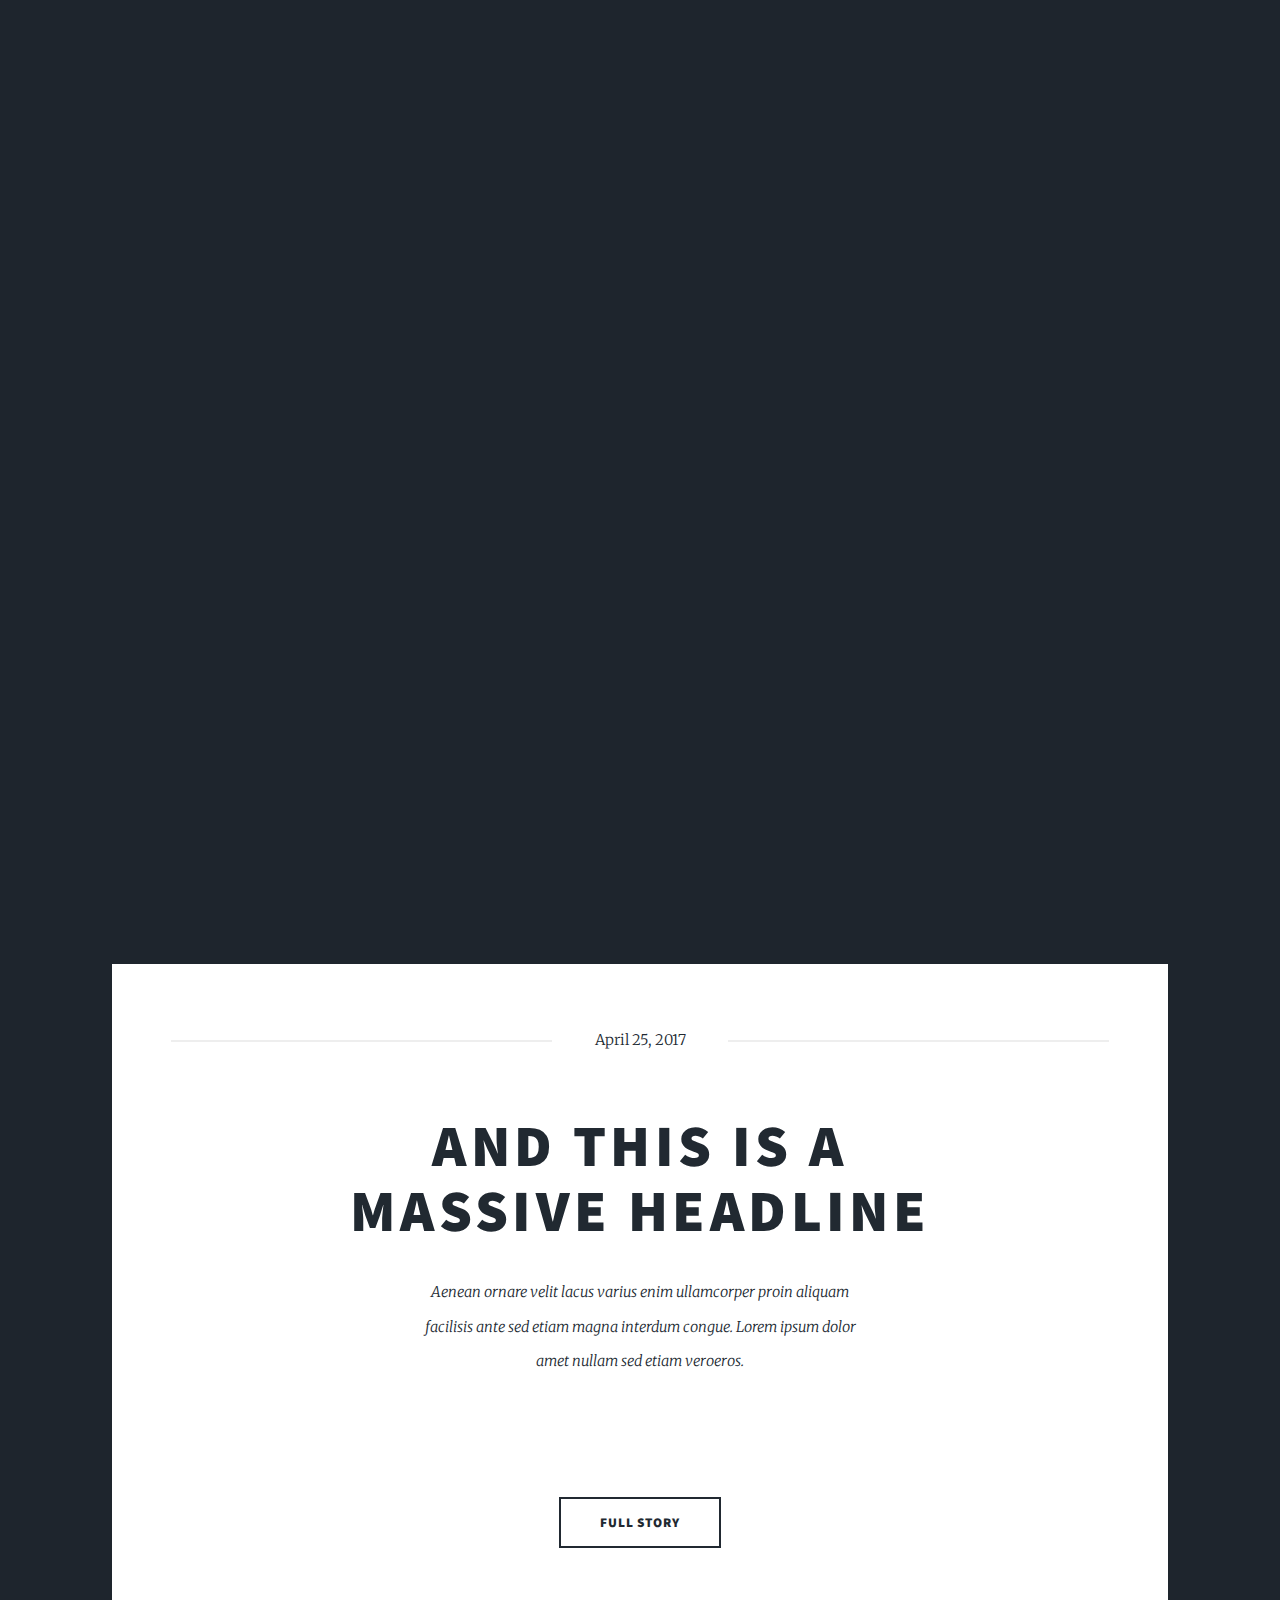
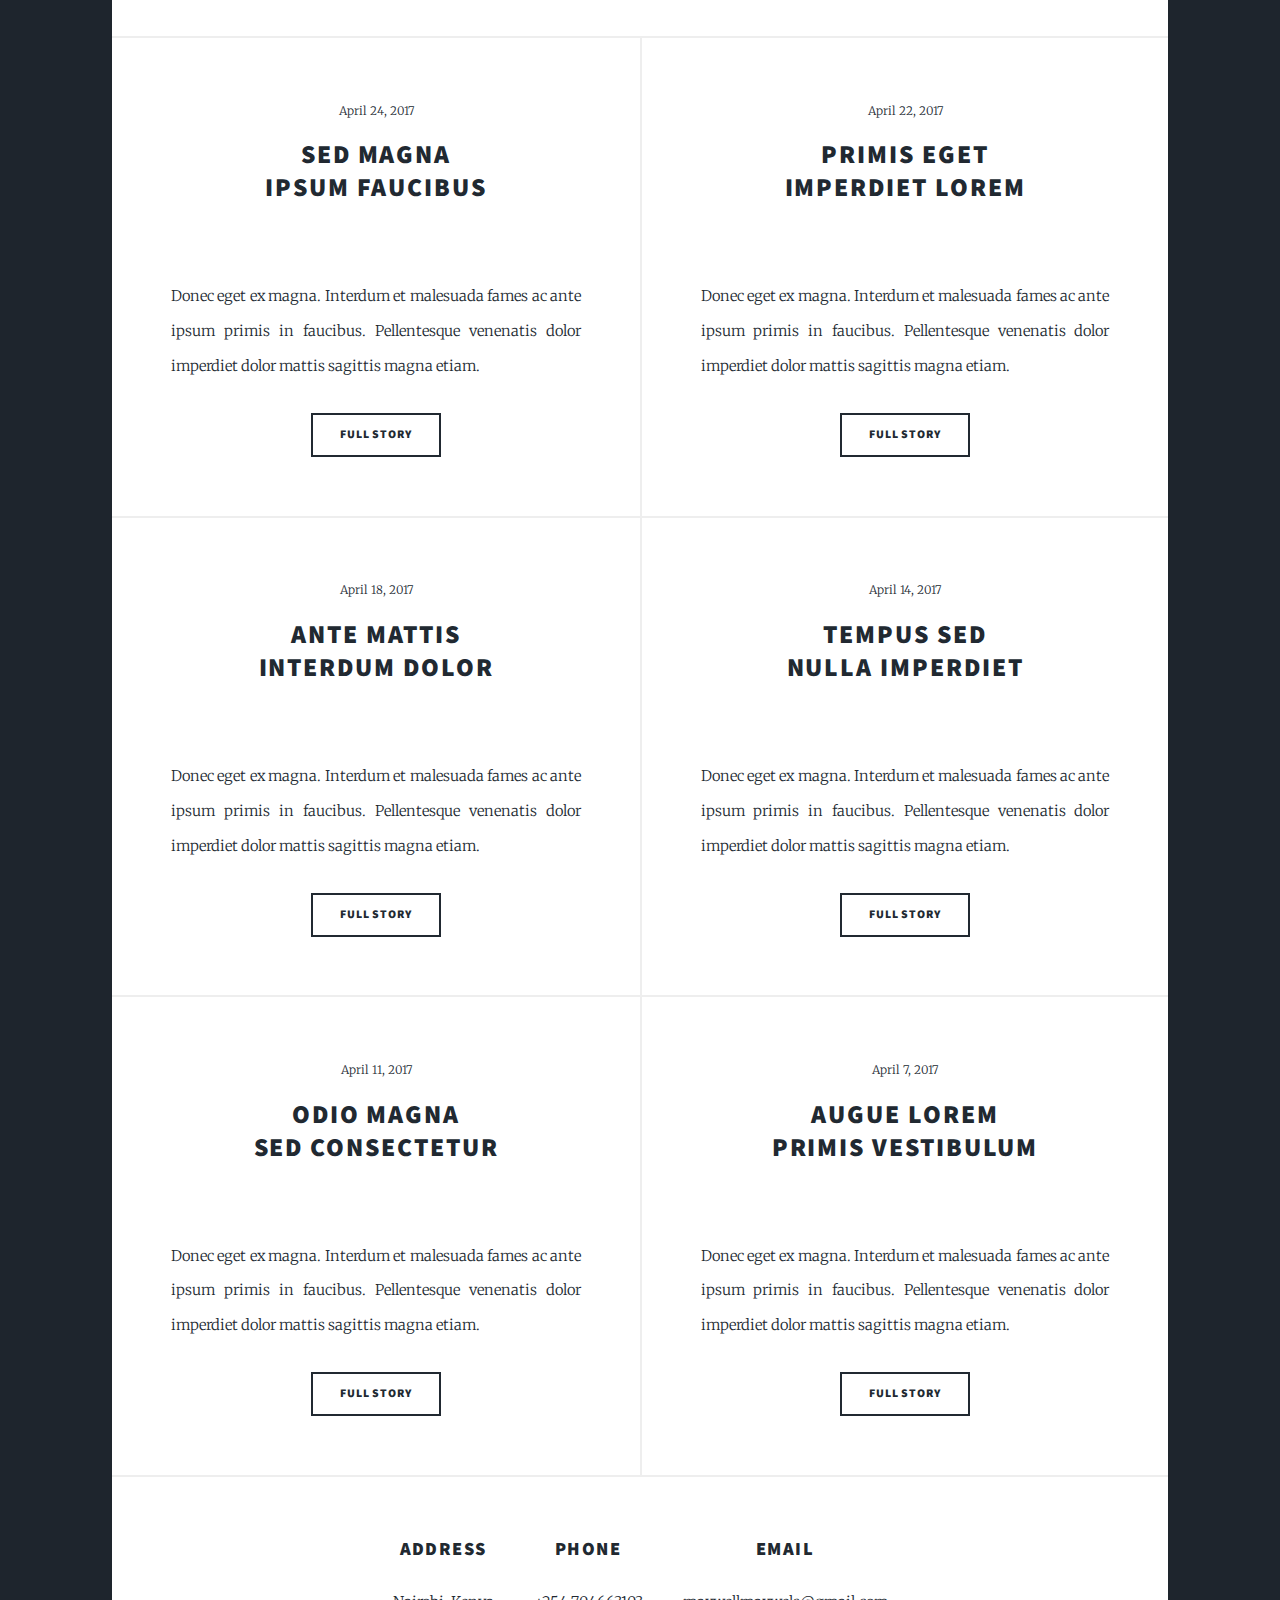
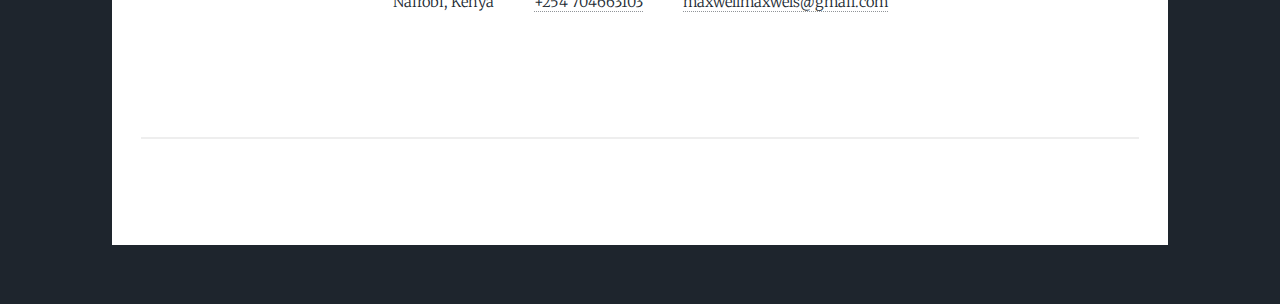
==== index.html @ a92b6706 "Merge branch 'portfolio'" ====
<!DOCTYPE HTML>
<!--
	Massively by HTML5 UP
	html5up.net | @ajlkn
	Free for personal and commercial use under the CCA 3.0 license (html5up.net/license)
-->
<html>
	<head>
		<title>Maxwel Ochieng</title>
		<meta charset="utf-8" />
		<meta name="viewport" content="width=device-width, initial-scale=1, user-scalable=no" />
		<link rel="stylesheet" href="assets/css/main.css" />
		<noscript><link rel="stylesheet" href="assets/css/noscript.css" /></noscript>
	</head>
	<body class="is-preload">

		<!-- Wrapper -->
			<div id="wrapper" class="fade-in">

				<!-- Intro -->
					<div id="intro">
						<h1>Maxwel Ochieng'<br />
						Data Scientist</h1>
						<p>I am a Data Scientist, I develop and deploy innovative machine learning models that drive impactful and data-driven decision-making processes across various domains.
							With a background in Mathematics and Computer Science , I have a solid foundation in ML, DL, NLP, and a keen interest in artificial intelligence. <a href="https://html5up.net/license"></a>.</p>
						<ul class="actions">
							<li><a href="#header" class="button icon solid solo fa-arrow-down scrolly">Continue</a></li>
						</ul>
					</div>

				<!-- Header -->
					<header id="header">
						<a href="index.html" class="logo">Maxwel Ochieng'</a>
					</header>

				<!-- Nav -->
						<ul class="icons">
							<li><a href="#" class="icon brands fa-twitter"><span class="label">Twitter</span></a></li>
							<li><a href="#" class="icon brands fa-facebook-f"><span class="label">Facebook</span></a></li>
							<li><a href="#" class="icon brands fa-instagram"><span class="label">Instagram</span></a></li>
							<li><a href="#" class="icon brands fa-github"><span class="label">GitHub</span></a></li>
						</ul>
					</nav>

				<!-- Main -->
					<div id="main">

						<!-- Featured Post -->
							<article class="post featured">
								<header class="major">
									<span class="date">April 25, 2017</span>
									<h2><a href="#">And this is a<br />
									massive headline</a></h2>
									<p>Aenean ornare velit lacus varius enim ullamcorper proin aliquam<br />
									facilisis ante sed etiam magna interdum congue. Lorem ipsum dolor<br />
									amet nullam sed etiam veroeros.</p>
								</header>
								<a href="#" class="image main"><img src="images/pic01.jpg" alt="" /></a>
								<ul class="actions special">
									<li><a href="#" class="button large">Full Story</a></li>
								</ul>
							</article>

						<!-- Posts -->
							<section class="posts">
								<article>
									<header>
										<span class="date">April 24, 2017</span>
										<h2><a href="#">Sed magna<br />
										ipsum faucibus</a></h2>
									</header>
									<a href="#" class="image fit"><img src="images/pic02.jpg" alt="" /></a>
									<p>Donec eget ex magna. Interdum et malesuada fames ac ante ipsum primis in faucibus. Pellentesque venenatis dolor imperdiet dolor mattis sagittis magna etiam.</p>
									<ul class="actions special">
										<li><a href="#" class="button">Full Story</a></li>
									</ul>
								</article>
								<article>
									<header>
										<span class="date">April 22, 2017</span>
										<h2><a href="#">Primis eget<br />
										imperdiet lorem</a></h2>
									</header>
									<a href="#" class="image fit"><img src="images/pic03.jpg" alt="" /></a>
									<p>Donec eget ex magna. Interdum et malesuada fames ac ante ipsum primis in faucibus. Pellentesque venenatis dolor imperdiet dolor mattis sagittis magna etiam.</p>
									<ul class="actions special">
										<li><a href="#" class="button">Full Story</a></li>
									</ul>
								</article>
								<article>
									<header>
										<span class="date">April 18, 2017</span>
										<h2><a href="#">Ante mattis<br />
										interdum dolor</a></h2>
									</header>
									<a href="#" class="image fit"><img src="images/pic04.jpg" alt="" /></a>
									<p>Donec eget ex magna. Interdum et malesuada fames ac ante ipsum primis in faucibus. Pellentesque venenatis dolor imperdiet dolor mattis sagittis magna etiam.</p>
									<ul class="actions special">
										<li><a href="#" class="button">Full Story</a></li>
									</ul>
								</article>
								<article>
									<header>
										<span class="date">April 14, 2017</span>
										<h2><a href="#">Tempus sed<br />
										nulla imperdiet</a></h2>
									</header>
									<a href="#" class="image fit"><img src="images/pic05.jpg" alt="" /></a>
									<p>Donec eget ex magna. Interdum et malesuada fames ac ante ipsum primis in faucibus. Pellentesque venenatis dolor imperdiet dolor mattis sagittis magna etiam.</p>
									<ul class="actions special">
										<li><a href="#" class="button">Full Story</a></li>
									</ul>
								</article>
								<article>
									<header>
										<span class="date">April 11, 2017</span>
										<h2><a href="#">Odio magna<br />
										sed consectetur</a></h2>
									</header>
									<a href="#" class="image fit"><img src="images/pic06.jpg" alt="" /></a>
									<p>Donec eget ex magna. Interdum et malesuada fames ac ante ipsum primis in faucibus. Pellentesque venenatis dolor imperdiet dolor mattis sagittis magna etiam.</p>
									<ul class="actions special">
										<li><a href="#" class="button">Full Story</a></li>
									</ul>
								</article>
								<article>
									<header>
										<span class="date">April 7, 2017</span>
										<h2><a href="#">Augue lorem<br />
										primis vestibulum</a></h2>
									</header>
									<a href="#" class="image fit"><img src="images/pic07.jpg" alt="" /></a>
									<p>Donec eget ex magna. Interdum et malesuada fames ac ante ipsum primis in faucibus. Pellentesque venenatis dolor imperdiet dolor mattis sagittis magna etiam.</p>
									<ul class="actions special">
										<li><a href="#" class="button">Full Story</a></li>
									</ul>
								</article>
							</section>

				<!-- Footer -->

						<section class="split contact">
							<section class="alt">
								<h3>Address</h3>
								<p>Nairobi, Kenya<br />
								</p>
							</section>
							<section>
								<h3>Phone</h3>
								<p><a href="#">+254 704663103</a></p>
							</section>
							<section>
								<h3>Email</h3>
								<p><a href="#">maxwellmaxwels@gmail.com</a></p>
							</section>
						</section>
					</footer>

				<!-- Copyright -->
					<div id="copyright">
						<ul><li>&copy; Untitled</li><li>Design: <a href="https://html5up.net">HTML5 UP</a></li></ul>
					</div>

			</div>

		<!-- Scripts -->
			<script src="assets/js/jquery.min.js"></script>
			<script src="assets/js/jquery.scrollex.min.js"></script>
			<script src="assets/js/jquery.scrolly.min.js"></script>
			<script src="assets/js/browser.min.js"></script>
			<script src="assets/js/breakpoints.min.js"></script>
			<script src="assets/js/util.js"></script>
			<script src="assets/js/main.js"></script>

	</body>
</html>
---- assets/css/main.css ----
@import url(fontawesome-all.min.css);
@import url("https://fonts.googleapis.com/css?family=Merriweather:300,700,300italic,700italic|Source+Sans+Pro:900");

/*
	Massively by HTML5 UP
	html5up.net | @ajlkn
	Free for personal and commercial use under the CCA 3.0 license (html5up.net/license)
*/

html, body, div, span, applet, object,
iframe, h1, h2, h3, h4, h5, h6, p, blockquote,
pre, a, abbr, acronym, address, big, cite,
code, del, dfn, em, img, ins, kbd, q, s, samp,
small, strike, strong, sub, sup, tt, var, b,
u, i, center, dl, dt, dd, ol, ul, li, fieldset,
form, label, legend, table, caption, tbody,
tfoot, thead, tr, th, td, article, aside,
canvas, details, embed, figure, figcaption,
footer, header, hgroup, menu, nav, output, ruby,
section, summary, time, mark, audio, video {
	margin: 0;
	padding: 0;
	border: 0;
	font-size: 100%;
	font: inherit;
	vertical-align: baseline;}

article, aside, details, figcaption, figure,
footer, header, hgroup, menu, nav, section {
	display: block;}
.split.contact {
		display: flex;
		justify-content: center;
		align-items: center;
		text-align: center;
	}
	
.split.contact div {
		width: 100%;
		max-width: 400px; /* Adjust the maximum width as needed */
		margin: 0 20px; /* Add margin for spacing between sections */
	}


.split.contact section + section {
    margin-left: 40px; /* Adjust the space between sections */
}


body {
	line-height: 1;
}

ol, ul {
	list-style: none;
}

blockquote, q {
	quotes: none;
}

	blockquote:before, blockquote:after, q:before, q:after {
		content: '';
		content: none;
	}

table {
	border-collapse: collapse;
	border-spacing: 0;
}

body {
	-webkit-text-size-adjust: none;
}

mark {
	background-color: transparent;
	color: inherit;
}

input::-moz-focus-inner {
	border: 0;
	padding: 0;
}

input, select, textarea {
	-moz-appearance: none;
	-webkit-appearance: none;
	-ms-appearance: none;
	appearance: none;
}

/* Basic */

	@-ms-viewport {
		width: device-width;
	}

	body {
		-ms-overflow-style: scrollbar;
	}

	@media screen and (max-width: 480px) {

		html, body {
			min-width: 320px;
		}

	}

	html {
		box-sizing: border-box;
	}

	*, *:before, *:after {
		box-sizing: inherit;
	}

	body {
		background-color: #1e252d;
	}

		body.is-preload *, body.is-preload *:before, body.is-preload *:after {
			-moz-animation: none !important;
			-webkit-animation: none !important;
			-ms-animation: none !important;
			animation: none !important;
			-moz-transition: none !important;
			-webkit-transition: none !important;
			-ms-transition: none !important;
			transition: none !important;
		}

/* Type */

	html {
		font-size: 16pt;
	}

		@media screen and (max-width: 1680px) {

			html {
				font-size: 12pt;
			}

		}

		@media screen and (max-width: 1280px) {

			html {
				font-size: 11pt;
			}

		}

		@media screen and (max-width: 360px) {

			html {
				font-size: 10pt;
			}

		}

	body {
		color: #212931;
	}

	body, input, select, textarea {
		font-family: "Merriweather", Georgia, serif;
		font-weight: 300;
		font-size: 1rem;
		line-height: 2.375;
	}

	a {
		-moz-transition: color 0.2s ease-in-out, background-color 0.2s ease-in-out, border-color 0.2s ease-in-out, box-shadow 0.2s ease-in-out;
		-webkit-transition: color 0.2s ease-in-out, background-color 0.2s ease-in-out, border-color 0.2s ease-in-out, box-shadow 0.2s ease-in-out;
		-ms-transition: color 0.2s ease-in-out, background-color 0.2s ease-in-out, border-color 0.2s ease-in-out, box-shadow 0.2s ease-in-out;
		transition: color 0.2s ease-in-out, background-color 0.2s ease-in-out, border-color 0.2s ease-in-out, box-shadow 0.2s ease-in-out;
		border-bottom: dotted 1px;
		text-decoration: none;
	}

		a:hover {
			border-bottom-color: transparent;
		}

	strong, b {
		font-weight: 600;
	}

	em, i {
		font-style: italic;
	}

	p {
		text-align: justify;
		margin: 0 0 2rem 0;
	}

	h1, h2, h3, h4, h5, h6 {
		font-family: "Source Sans Pro", Helvetica, sans-serif;
		font-weight: 900;
		line-height: 1.5;
		letter-spacing: 0.075em;
		text-transform: uppercase;
		margin: 0 0 1rem 0;
	}

		h1 a, h2 a, h3 a, h4 a, h5 a, h6 a {
			border-bottom: 0;
			color: inherit;
			text-decoration: none;
		}

	h1 {
		font-size: 4rem;
		line-height: 1.1;
		margin: 0 0 2rem 0;
	}

	h2 {
		font-size: 1.75rem;
		line-height: 1.3;
		margin: 0 0 1.5rem 0;
	}

	h3 {
		font-size: 1.25rem;
		margin: 0 0 1.5rem 0;
	}

	h4 {
		font-size: 1rem;
	}

	h5 {
		font-size: 0.9rem;
	}

	h6 {
		font-size: 0.8rem;
	}

	sub {
		font-size: 0.8rem;
		position: relative;
		top: 0.5rem;
	}

	sup {
		font-size: 0.8rem;
		position: relative;
		top: -0.5rem;
	}

	blockquote {
		border-left: solid 4px;
		font-style: italic;
		margin: 0 0 2rem 0;
		padding: 0.5rem 0 0.5rem 2rem;
	}

	code {
		border: solid 2px;
		font-family: "Courier New", monospace;
		font-size: 0.9rem;
		margin: 0 0.25rem;
		padding: 0.25rem 0.65rem;
	}

	pre {
		-webkit-overflow-scrolling: touch;
		font-family: "Courier New", monospace;
		font-size: 0.9rem;
		margin: 0 0 2rem 0;
	}

		pre code {
			display: block;
			line-height: 1.75;
			padding: 1rem 1.5rem;
			overflow-x: auto;
		}

	hr {
		border: 0;
		border-bottom: solid 2px;
		margin: 3rem 0;
	}

		hr.major {
			margin: 5rem 0;
		}

	.align-left {
		text-align: left;
	}

	.align-center {
		text-align: center;
	}

	.align-right {
		text-align: right;
	}

	input, select, textarea {
		color: #212931;
	}

	a {
		color: #212931;
		border-bottom-color: rgba(33, 41, 49, 0.5);
	}

		a:hover {
			border-bottom-color: transparent;
			color: #18bfef !important;
		}

	strong, b {
		color: #212931;
	}

	h1, h2, h3, h4, h5, h6 {
		color: #212931;
	}

	blockquote {
		border-left-color: #eeeeee;
	}

	code {
		background: rgba(220, 220, 220, 0.25);
		border-color: #eeeeee;
	}

	hr {
		border-bottom-color: #eeeeee;
	}

/* Row */

	.row {
		display: flex;
		flex-wrap: wrap;
		box-sizing: border-box;
		align-items: stretch;
	}

		.row > * {
			box-sizing: border-box;
		}

		.row.gtr-uniform > * > :last-child {
			margin-bottom: 0;
		}

		.row.aln-left {
			justify-content: flex-start;
		}

		.row.aln-center {
			justify-content: center;
		}

		.row.aln-right {
			justify-content: flex-end;
		}

		.row.aln-top {
			align-items: flex-start;
		}

		.row.aln-middle {
			align-items: center;
		}

		.row.aln-bottom {
			align-items: flex-end;
		}

		.row > .imp {
			order: -1;
		}

		.row > .col-1 {
			width: 8.33333%;
		}

		.row > .off-1 {
			margin-left: 8.33333%;
		}

		.row > .col-2 {
			width: 16.66667%;
		}

		.row > .off-2 {
			margin-left: 16.66667%;
		}

		.row > .col-3 {
			width: 25%;
		}

		.row > .off-3 {
			margin-left: 25%;
		}

		.row > .col-4 {
			width: 33.33333%;
		}

		.row > .off-4 {
			margin-left: 33.33333%;
		}

		.row > .col-5 {
			width: 41.66667%;
		}

		.row > .off-5 {
			margin-left: 41.66667%;
		}

		.row > .col-6 {
			width: 50%;
		}

		.row > .off-6 {
			margin-left: 50%;
		}

		.row > .col-7 {
			width: 58.33333%;
		}

		.row > .off-7 {
			margin-left: 58.33333%;
		}

		.row > .col-8 {
			width: 66.66667%;
		}

		.row > .off-8 {
			margin-left: 66.66667%;
		}

		.row > .col-9 {
			width: 75%;
		}

		.row > .off-9 {
			margin-left: 75%;
		}

		.row > .col-10 {
			width: 83.33333%;
		}

		.row > .off-10 {
			margin-left: 83.33333%;
		}

		.row > .col-11 {
			width: 91.66667%;
		}

		.row > .off-11 {
			margin-left: 91.66667%;
		}

		.row > .col-12 {
			width: 100%;
		}

		.row > .off-12 {
			margin-left: 100%;
		}

		.row.gtr-0 {
			margin-top: 0;
			margin-left: 0rem;
		}

			.row.gtr-0 > * {
				padding: 0 0 0 0rem;
			}

			.row.gtr-0.gtr-uniform {
				margin-top: 0rem;
			}

				.row.gtr-0.gtr-uniform > * {
					padding-top: 0rem;
				}

		.row.gtr-25 {
			margin-top: 0;
			margin-left: -0.375rem;
		}

			.row.gtr-25 > * {
				padding: 0 0 0 0.375rem;
			}

			.row.gtr-25.gtr-uniform {
				margin-top: -0.375rem;
			}

				.row.gtr-25.gtr-uniform > * {
					padding-top: 0.375rem;
				}

		.row.gtr-50 {
			margin-top: 0;
			margin-left: -0.75rem;
		}

			.row.gtr-50 > * {
				padding: 0 0 0 0.75rem;
			}

			.row.gtr-50.gtr-uniform {
				margin-top: -0.75rem;
			}

				.row.gtr-50.gtr-uniform > * {
					padding-top: 0.75rem;
				}

		.row {
			margin-top: 0;
			margin-left: -1.5rem;
		}

			.row > * {
				padding: 0 0 0 1.5rem;
			}

			.row.gtr-uniform {
				margin-top: -1.5rem;
			}

				.row.gtr-uniform > * {
					padding-top: 1.5rem;
				}

		.row.gtr-150 {
			margin-top: 0;
			margin-left: -2.25rem;
		}

			.row.gtr-150 > * {
				padding: 0 0 0 2.25rem;
			}

			.row.gtr-150.gtr-uniform {
				margin-top: -2.25rem;
			}

				.row.gtr-150.gtr-uniform > * {
					padding-top: 2.25rem;
				}

		.row.gtr-200 {
			margin-top: 0;
			margin-left: -3rem;
		}

			.row.gtr-200 > * {
				padding: 0 0 0 3rem;
			}

			.row.gtr-200.gtr-uniform {
				margin-top: -3rem;
			}

				.row.gtr-200.gtr-uniform > * {
					padding-top: 3rem;
				}

		@media screen and (max-width: 1680px) {

			.row {
				display: flex;
				flex-wrap: wrap;
				box-sizing: border-box;
				align-items: stretch;
			}

				.row > * {
					box-sizing: border-box;
				}

				.row.gtr-uniform > * > :last-child {
					margin-bottom: 0;
				}

				.row.aln-left {
					justify-content: flex-start;
				}

				.row.aln-center {
					justify-content: center;
				}

				.row.aln-right {
					justify-content: flex-end;
				}

				.row.aln-top {
					align-items: flex-start;
				}

				.row.aln-middle {
					align-items: center;
				}

				.row.aln-bottom {
					align-items: flex-end;
				}

				.row > .imp-xlarge {
					order: -1;
				}

				.row > .col-1-xlarge {
					width: 8.33333%;
				}

				.row > .off-1-xlarge {
					margin-left: 8.33333%;
				}

				.row > .col-2-xlarge {
					width: 16.66667%;
				}

				.row > .off-2-xlarge {
					margin-left: 16.66667%;
				}

				.row > .col-3-xlarge {
					width: 25%;
				}

				.row > .off-3-xlarge {
					margin-left: 25%;
				}

				.row > .col-4-xlarge {
					width: 33.33333%;
				}

				.row > .off-4-xlarge {
					margin-left: 33.33333%;
				}

				.row > .col-5-xlarge {
					width: 41.66667%;
				}

				.row > .off-5-xlarge {
					margin-left: 41.66667%;
				}

				.row > .col-6-xlarge {
					width: 50%;
				}

				.row > .off-6-xlarge {
					margin-left: 50%;
				}

				.row > .col-7-xlarge {
					width: 58.33333%;
				}

				.row > .off-7-xlarge {
					margin-left: 58.33333%;
				}

				.row > .col-8-xlarge {
					width: 66.66667%;
				}

				.row > .off-8-xlarge {
					margin-left: 66.66667%;
				}

				.row > .col-9-xlarge {
					width: 75%;
				}

				.row > .off-9-xlarge {
					margin-left: 75%;
				}

				.row > .col-10-xlarge {
					width: 83.33333%;
				}

				.row > .off-10-xlarge {
					margin-left: 83.33333%;
				}

				.row > .col-11-xlarge {
					width: 91.66667%;
				}

				.row > .off-11-xlarge {
					margin-left: 91.66667%;
				}

				.row > .col-12-xlarge {
					width: 100%;
				}

				.row > .off-12-xlarge {
					margin-left: 100%;
				}

				.row.gtr-0 {
					margin-top: 0;
					margin-left: 0rem;
				}

					.row.gtr-0 > * {
						padding: 0 0 0 0rem;
					}

					.row.gtr-0.gtr-uniform {
						margin-top: 0rem;
					}

						.row.gtr-0.gtr-uniform > * {
							padding-top: 0rem;
						}

				.row.gtr-25 {
					margin-top: 0;
					margin-left: -0.375rem;
				}

					.row.gtr-25 > * {
						padding: 0 0 0 0.375rem;
					}

					.row.gtr-25.gtr-uniform {
						margin-top: -0.375rem;
					}

						.row.gtr-25.gtr-uniform > * {
							padding-top: 0.375rem;
						}

				.row.gtr-50 {
					margin-top: 0;
					margin-left: -0.75rem;
				}

					.row.gtr-50 > * {
						padding: 0 0 0 0.75rem;
					}

					.row.gtr-50.gtr-uniform {
						margin-top: -0.75rem;
					}

						.row.gtr-50.gtr-uniform > * {
							padding-top: 0.75rem;
						}

				.row {
					margin-top: 0;
					margin-left: -1.5rem;
				}

					.row > * {
						padding: 0 0 0 1.5rem;
					}

					.row.gtr-uniform {
						margin-top: -1.5rem;
					}

						.row.gtr-uniform > * {
							padding-top: 1.5rem;
						}

				.row.gtr-150 {
					margin-top: 0;
					margin-left: -2.25rem;
				}

					.row.gtr-150 > * {
						padding: 0 0 0 2.25rem;
					}

					.row.gtr-150.gtr-uniform {
						margin-top: -2.25rem;
					}

						.row.gtr-150.gtr-uniform > * {
							padding-top: 2.25rem;
						}

				.row.gtr-200 {
					margin-top: 0;
					margin-left: -3rem;
				}

					.row.gtr-200 > * {
						padding: 0 0 0 3rem;
					}

					.row.gtr-200.gtr-uniform {
						margin-top: -3rem;
					}

						.row.gtr-200.gtr-uniform > * {
							padding-top: 3rem;
						}

		}

		@media screen and (max-width: 1280px) {

			.row {
				display: flex;
				flex-wrap: wrap;
				box-sizing: border-box;
				align-items: stretch;
			}

				.row > * {
					box-sizing: border-box;
				}

				.row.gtr-uniform > * > :last-child {
					margin-bottom: 0;
				}

				.row.aln-left {
					justify-content: flex-start;
				}

				.row.aln-center {
					justify-content: center;
				}

				.row.aln-right {
					justify-content: flex-end;
				}

				.row.aln-top {
					align-items: flex-start;
				}

				.row.aln-middle {
					align-items: center;
				}

				.row.aln-bottom {
					align-items: flex-end;
				}

				.row > .imp-large {
					order: -1;
				}

				.row > .col-1-large {
					width: 8.33333%;
				}

				.row > .off-1-large {
					margin-left: 8.33333%;
				}

				.row > .col-2-large {
					width: 16.66667%;
				}

				.row > .off-2-large {
					margin-left: 16.66667%;
				}

				.row > .col-3-large {
					width: 25%;
				}

				.row > .off-3-large {
					margin-left: 25%;
				}

				.row > .col-4-large {
					width: 33.33333%;
				}

				.row > .off-4-large {
					margin-left: 33.33333%;
				}

				.row > .col-5-large {
					width: 41.66667%;
				}

				.row > .off-5-large {
					margin-left: 41.66667%;
				}

				.row > .col-6-large {
					width: 50%;
				}

				.row > .off-6-large {
					margin-left: 50%;
				}

				.row > .col-7-large {
					width: 58.33333%;
				}

				.row > .off-7-large {
					margin-left: 58.33333%;
				}

				.row > .col-8-large {
					width: 66.66667%;
				}

				.row > .off-8-large {
					margin-left: 66.66667%;
				}

				.row > .col-9-large {
					width: 75%;
				}

				.row > .off-9-large {
					margin-left: 75%;
				}

				.row > .col-10-large {
					width: 83.33333%;
				}

				.row > .off-10-large {
					margin-left: 83.33333%;
				}

				.row > .col-11-large {
					width: 91.66667%;
				}

				.row > .off-11-large {
					margin-left: 91.66667%;
				}

				.row > .col-12-large {
					width: 100%;
				}

				.row > .off-12-large {
					margin-left: 100%;
				}

				.row.gtr-0 {
					margin-top: 0;
					margin-left: 0rem;
				}

					.row.gtr-0 > * {
						padding: 0 0 0 0rem;
					}

					.row.gtr-0.gtr-uniform {
						margin-top: 0rem;
					}

						.row.gtr-0.gtr-uniform > * {
							padding-top: 0rem;
						}

				.row.gtr-25 {
					margin-top: 0;
					margin-left: -0.375rem;
				}

					.row.gtr-25 > * {
						padding: 0 0 0 0.375rem;
					}

					.row.gtr-25.gtr-uniform {
						margin-top: -0.375rem;
					}

						.row.gtr-25.gtr-uniform > * {
							padding-top: 0.375rem;
						}

				.row.gtr-50 {
					margin-top: 0;
					margin-left: -0.75rem;
				}

					.row.gtr-50 > * {
						padding: 0 0 0 0.75rem;
					}

					.row.gtr-50.gtr-uniform {
						margin-top: -0.75rem;
					}

						.row.gtr-50.gtr-uniform > * {
							padding-top: 0.75rem;
						}

				.row {
					margin-top: 0;
					margin-left: -1.5rem;
				}

					.row > * {
						padding: 0 0 0 1.5rem;
					}

					.row.gtr-uniform {
						margin-top: -1.5rem;
					}

						.row.gtr-uniform > * {
							padding-top: 1.5rem;
						}

				.row.gtr-150 {
					margin-top: 0;
					margin-left: -2.25rem;
				}

					.row.gtr-150 > * {
						padding: 0 0 0 2.25rem;
					}

					.row.gtr-150.gtr-uniform {
						margin-top: -2.25rem;
					}

						.row.gtr-150.gtr-uniform > * {
							padding-top: 2.25rem;
						}

				.row.gtr-200 {
					margin-top: 0;
					margin-left: -3rem;
				}

					.row.gtr-200 > * {
						padding: 0 0 0 3rem;
					}

					.row.gtr-200.gtr-uniform {
						margin-top: -3rem;
					}

						.row.gtr-200.gtr-uniform > * {
							padding-top: 3rem;
						}

		}

		@media screen and (max-width: 980px) {

			.row {
				display: flex;
				flex-wrap: wrap;
				box-sizing: border-box;
				align-items: stretch;
			}

				.row > * {
					box-sizing: border-box;
				}

				.row.gtr-uniform > * > :last-child {
					margin-bottom: 0;
				}

				.row.aln-left {
					justify-content: flex-start;
				}

				.row.aln-center {
					justify-content: center;
				}

				.row.aln-right {
					justify-content: flex-end;
				}

				.row.aln-top {
					align-items: flex-start;
				}

				.row.aln-middle {
					align-items: center;
				}

				.row.aln-bottom {
					align-items: flex-end;
				}

				.row > .imp-medium {
					order: -1;
				}

				.row > .col-1-medium {
					width: 8.33333%;
				}

				.row > .off-1-medium {
					margin-left: 8.33333%;
				}

				.row > .col-2-medium {
					width: 16.66667%;
				}

				.row > .off-2-medium {
					margin-left: 16.66667%;
				}

				.row > .col-3-medium {
					width: 25%;
				}

				.row > .off-3-medium {
					margin-left: 25%;
				}

				.row > .col-4-medium {
					width: 33.33333%;
				}

				.row > .off-4-medium {
					margin-left: 33.33333%;
				}

				.row > .col-5-medium {
					width: 41.66667%;
				}

				.row > .off-5-medium {
					margin-left: 41.66667%;
				}

				.row > .col-6-medium {
					width: 50%;
				}

				.row > .off-6-medium {
					margin-left: 50%;
				}

				.row > .col-7-medium {
					width: 58.33333%;
				}

				.row > .off-7-medium {
					margin-left: 58.33333%;
				}

				.row > .col-8-medium {
					width: 66.66667%;
				}

				.row > .off-8-medium {
					margin-left: 66.66667%;
				}

				.row > .col-9-medium {
					width: 75%;
				}

				.row > .off-9-medium {
					margin-left: 75%;
				}

				.row > .col-10-medium {
					width: 83.33333%;
				}

				.row > .off-10-medium {
					margin-left: 83.33333%;
				}

				.row > .col-11-medium {
					width: 91.66667%;
				}

				.row > .off-11-medium {
					margin-left: 91.66667%;
				}

				.row > .col-12-medium {
					width: 100%;
				}

				.row > .off-12-medium {
					margin-left: 100%;
				}

				.row.gtr-0 {
					margin-top: 0;
					margin-left: 0rem;
				}

					.row.gtr-0 > * {
						padding: 0 0 0 0rem;
					}

					.row.gtr-0.gtr-uniform {
						margin-top: 0rem;
					}

						.row.gtr-0.gtr-uniform > * {
							padding-top: 0rem;
						}

				.row.gtr-25 {
					margin-top: 0;
					margin-left: -0.375rem;
				}

					.row.gtr-25 > * {
						padding: 0 0 0 0.375rem;
					}

					.row.gtr-25.gtr-uniform {
						margin-top: -0.375rem;
					}

						.row.gtr-25.gtr-uniform > * {
							padding-top: 0.375rem;
						}

				.row.gtr-50 {
					margin-top: 0;
					margin-left: -0.75rem;
				}

					.row.gtr-50 > * {
						padding: 0 0 0 0.75rem;
					}

					.row.gtr-50.gtr-uniform {
						margin-top: -0.75rem;
					}

						.row.gtr-50.gtr-uniform > * {
							padding-top: 0.75rem;
						}

				.row {
					margin-top: 0;
					margin-left: -1.5rem;
				}

					.row > * {
						padding: 0 0 0 1.5rem;
					}

					.row.gtr-uniform {
						margin-top: -1.5rem;
					}

						.row.gtr-uniform > * {
							padding-top: 1.5rem;
						}

				.row.gtr-150 {
					margin-top: 0;
					margin-left: -2.25rem;
				}

					.row.gtr-150 > * {
						padding: 0 0 0 2.25rem;
					}

					.row.gtr-150.gtr-uniform {
						margin-top: -2.25rem;
					}

						.row.gtr-150.gtr-uniform > * {
							padding-top: 2.25rem;
						}

				.row.gtr-200 {
					margin-top: 0;
					margin-left: -3rem;
				}

					.row.gtr-200 > * {
						padding: 0 0 0 3rem;
					}

					.row.gtr-200.gtr-uniform {
						margin-top: -3rem;
					}

						.row.gtr-200.gtr-uniform > * {
							padding-top: 3rem;
						}

		}

		@media screen and (max-width: 736px) {

			.row {
				display: flex;
				flex-wrap: wrap;
				box-sizing: border-box;
				align-items: stretch;
			}

				.row > * {
					box-sizing: border-box;
				}

				.row.gtr-uniform > * > :last-child {
					margin-bottom: 0;
				}

				.row.aln-left {
					justify-content: flex-start;
				}

				.row.aln-center {
					justify-content: center;
				}

				.row.aln-right {
					justify-content: flex-end;
				}

				.row.aln-top {
					align-items: flex-start;
				}

				.row.aln-middle {
					align-items: center;
				}

				.row.aln-bottom {
					align-items: flex-end;
				}

				.row > .imp-small {
					order: -1;
				}

				.row > .col-1-small {
					width: 8.33333%;
				}

				.row > .off-1-small {
					margin-left: 8.33333%;
				}

				.row > .col-2-small {
					width: 16.66667%;
				}

				.row > .off-2-small {
					margin-left: 16.66667%;
				}

				.row > .col-3-small {
					width: 25%;
				}

				.row > .off-3-small {
					margin-left: 25%;
				}

				.row > .col-4-small {
					width: 33.33333%;
				}

				.row > .off-4-small {
					margin-left: 33.33333%;
				}

				.row > .col-5-small {
					width: 41.66667%;
				}

				.row > .off-5-small {
					margin-left: 41.66667%;
				}

				.row > .col-6-small {
					width: 50%;
				}

				.row > .off-6-small {
					margin-left: 50%;
				}

				.row > .col-7-small {
					width: 58.33333%;
				}

				.row > .off-7-small {
					margin-left: 58.33333%;
				}

				.row > .col-8-small {
					width: 66.66667%;
				}

				.row > .off-8-small {
					margin-left: 66.66667%;
				}

				.row > .col-9-small {
					width: 75%;
				}

				.row > .off-9-small {
					margin-left: 75%;
				}

				.row > .col-10-small {
					width: 83.33333%;
				}

				.row > .off-10-small {
					margin-left: 83.33333%;
				}

				.row > .col-11-small {
					width: 91.66667%;
				}

				.row > .off-11-small {
					margin-left: 91.66667%;
				}

				.row > .col-12-small {
					width: 100%;
				}

				.row > .off-12-small {
					margin-left: 100%;
				}

				.row.gtr-0 {
					margin-top: 0;
					margin-left: 0rem;
				}

					.row.gtr-0 > * {
						padding: 0 0 0 0rem;
					}

					.row.gtr-0.gtr-uniform {
						margin-top: 0rem;
					}

						.row.gtr-0.gtr-uniform > * {
							padding-top: 0rem;
						}

				.row.gtr-25 {
					margin-top: 0;
					margin-left: -0.375rem;
				}

					.row.gtr-25 > * {
						padding: 0 0 0 0.375rem;
					}

					.row.gtr-25.gtr-uniform {
						margin-top: -0.375rem;
					}

						.row.gtr-25.gtr-uniform > * {
							padding-top: 0.375rem;
						}

				.row.gtr-50 {
					margin-top: 0;
					margin-left: -0.75rem;
				}

					.row.gtr-50 > * {
						padding: 0 0 0 0.75rem;
					}

					.row.gtr-50.gtr-uniform {
						margin-top: -0.75rem;
					}

						.row.gtr-50.gtr-uniform > * {
							padding-top: 0.75rem;
						}

				.row {
					margin-top: 0;
					margin-left: -1.5rem;
				}

					.row > * {
						padding: 0 0 0 1.5rem;
					}

					.row.gtr-uniform {
						margin-top: -1.5rem;
					}

						.row.gtr-uniform > * {
							padding-top: 1.5rem;
						}

				.row.gtr-150 {
					margin-top: 0;
					margin-left: -2.25rem;
				}

					.row.gtr-150 > * {
						padding: 0 0 0 2.25rem;
					}

					.row.gtr-150.gtr-uniform {
						margin-top: -2.25rem;
					}

						.row.gtr-150.gtr-uniform > * {
							padding-top: 2.25rem;
						}

				.row.gtr-200 {
					margin-top: 0;
					margin-left: -3rem;
				}

					.row.gtr-200 > * {
						padding: 0 0 0 3rem;
					}

					.row.gtr-200.gtr-uniform {
						margin-top: -3rem;
					}

						.row.gtr-200.gtr-uniform > * {
							padding-top: 3rem;
						}

		}

		@media screen and (max-width: 480px) {

			.row {
				display: flex;
				flex-wrap: wrap;
				box-sizing: border-box;
				align-items: stretch;
			}

				.row > * {
					box-sizing: border-box;
				}

				.row.gtr-uniform > * > :last-child {
					margin-bottom: 0;
				}

				.row.aln-left {
					justify-content: flex-start;
				}

				.row.aln-center {
					justify-content: center;
				}

				.row.aln-right {
					justify-content: flex-end;
				}

				.row.aln-top {
					align-items: flex-start;
				}

				.row.aln-middle {
					align-items: center;
				}

				.row.aln-bottom {
					align-items: flex-end;
				}

				.row > .imp-xsmall {
					order: -1;
				}

				.row > .col-1-xsmall {
					width: 8.33333%;
				}

				.row > .off-1-xsmall {
					margin-left: 8.33333%;
				}

				.row > .col-2-xsmall {
					width: 16.66667%;
				}

				.row > .off-2-xsmall {
					margin-left: 16.66667%;
				}

				.row > .col-3-xsmall {
					width: 25%;
				}

				.row > .off-3-xsmall {
					margin-left: 25%;
				}

				.row > .col-4-xsmall {
					width: 33.33333%;
				}

				.row > .off-4-xsmall {
					margin-left: 33.33333%;
				}

				.row > .col-5-xsmall {
					width: 41.66667%;
				}

				.row > .off-5-xsmall {
					margin-left: 41.66667%;
				}

				.row > .col-6-xsmall {
					width: 50%;
				}

				.row > .off-6-xsmall {
					margin-left: 50%;
				}

				.row > .col-7-xsmall {
					width: 58.33333%;
				}

				.row > .off-7-xsmall {
					margin-left: 58.33333%;
				}

				.row > .col-8-xsmall {
					width: 66.66667%;
				}

				.row > .off-8-xsmall {
					margin-left: 66.66667%;
				}

				.row > .col-9-xsmall {
					width: 75%;
				}

				.row > .off-9-xsmall {
					margin-left: 75%;
				}

				.row > .col-10-xsmall {
					width: 83.33333%;
				}

				.row > .off-10-xsmall {
					margin-left: 83.33333%;
				}

				.row > .col-11-xsmall {
					width: 91.66667%;
				}

				.row > .off-11-xsmall {
					margin-left: 91.66667%;
				}

				.row > .col-12-xsmall {
					width: 100%;
				}

				.row > .off-12-xsmall {
					margin-left: 100%;
				}

				.row.gtr-0 {
					margin-top: 0;
					margin-left: 0rem;
				}

					.row.gtr-0 > * {
						padding: 0 0 0 0rem;
					}

					.row.gtr-0.gtr-uniform {
						margin-top: 0rem;
					}

						.row.gtr-0.gtr-uniform > * {
							padding-top: 0rem;
						}

				.row.gtr-25 {
					margin-top: 0;
					margin-left: -0.375rem;
				}

					.row.gtr-25 > * {
						padding: 0 0 0 0.375rem;
					}

					.row.gtr-25.gtr-uniform {
						margin-top: -0.375rem;
					}

						.row.gtr-25.gtr-uniform > * {
							padding-top: 0.375rem;
						}

				.row.gtr-50 {
					margin-top: 0;
					margin-left: -0.75rem;
				}

					.row.gtr-50 > * {
						padding: 0 0 0 0.75rem;
					}

					.row.gtr-50.gtr-uniform {
						margin-top: -0.75rem;
					}

						.row.gtr-50.gtr-uniform > * {
							padding-top: 0.75rem;
						}

				.row {
					margin-top: 0;
					margin-left: -1.5rem;
				}

					.row > * {
						padding: 0 0 0 1.5rem;
					}

					.row.gtr-uniform {
						margin-top: -1.5rem;
					}

						.row.gtr-uniform > * {
							padding-top: 1.5rem;
						}

				.row.gtr-150 {
					margin-top: 0;
					margin-left: -2.25rem;
				}

					.row.gtr-150 > * {
						padding: 0 0 0 2.25rem;
					}

					.row.gtr-150.gtr-uniform {
						margin-top: -2.25rem;
					}

						.row.gtr-150.gtr-uniform > * {
							padding-top: 2.25rem;
						}

				.row.gtr-200 {
					margin-top: 0;
					margin-left: -3rem;
				}

					.row.gtr-200 > * {
						padding: 0 0 0 3rem;
					}

					.row.gtr-200.gtr-uniform {
						margin-top: -3rem;
					}

						.row.gtr-200.gtr-uniform > * {
							padding-top: 3rem;
						}

		}

		@media screen and (max-width: 360px) {

			.row {
				display: flex;
				flex-wrap: wrap;
				box-sizing: border-box;
				align-items: stretch;
			}

				.row > * {
					box-sizing: border-box;
				}

				.row.gtr-uniform > * > :last-child {
					margin-bottom: 0;
				}

				.row.aln-left {
					justify-content: flex-start;
				}

				.row.aln-center {
					justify-content: center;
				}

				.row.aln-right {
					justify-content: flex-end;
				}

				.row.aln-top {
					align-items: flex-start;
				}

				.row.aln-middle {
					align-items: center;
				}

				.row.aln-bottom {
					align-items: flex-end;
				}

				.row > .imp-xxsmall {
					order: -1;
				}

				.row > .col-1-xxsmall {
					width: 8.33333%;
				}

				.row > .off-1-xxsmall {
					margin-left: 8.33333%;
				}

				.row > .col-2-xxsmall {
					width: 16.66667%;
				}

				.row > .off-2-xxsmall {
					margin-left: 16.66667%;
				}

				.row > .col-3-xxsmall {
					width: 25%;
				}

				.row > .off-3-xxsmall {
					margin-left: 25%;
				}

				.row > .col-4-xxsmall {
					width: 33.33333%;
				}

				.row > .off-4-xxsmall {
					margin-left: 33.33333%;
				}

				.row > .col-5-xxsmall {
					width: 41.66667%;
				}

				.row > .off-5-xxsmall {
					margin-left: 41.66667%;
				}

				.row > .col-6-xxsmall {
					width: 50%;
				}

				.row > .off-6-xxsmall {
					margin-left: 50%;
				}

				.row > .col-7-xxsmall {
					width: 58.33333%;
				}

				.row > .off-7-xxsmall {
					margin-left: 58.33333%;
				}

				.row > .col-8-xxsmall {
					width: 66.66667%;
				}

				.row > .off-8-xxsmall {
					margin-left: 66.66667%;
				}

				.row > .col-9-xxsmall {
					width: 75%;
				}

				.row > .off-9-xxsmall {
					margin-left: 75%;
				}

				.row > .col-10-xxsmall {
					width: 83.33333%;
				}

				.row > .off-10-xxsmall {
					margin-left: 83.33333%;
				}

				.row > .col-11-xxsmall {
					width: 91.66667%;
				}

				.row > .off-11-xxsmall {
					margin-left: 91.66667%;
				}

				.row > .col-12-xxsmall {
					width: 100%;
				}

				.row > .off-12-xxsmall {
					margin-left: 100%;
				}

				.row.gtr-0 {
					margin-top: 0;
					margin-left: 0rem;
				}

					.row.gtr-0 > * {
						padding: 0 0 0 0rem;
					}

					.row.gtr-0.gtr-uniform {
						margin-top: 0rem;
					}

						.row.gtr-0.gtr-uniform > * {
							padding-top: 0rem;
						}

				.row.gtr-25 {
					margin-top: 0;
					margin-left: -0.375rem;
				}

					.row.gtr-25 > * {
						padding: 0 0 0 0.375rem;
					}

					.row.gtr-25.gtr-uniform {
						margin-top: -0.375rem;
					}

						.row.gtr-25.gtr-uniform > * {
							padding-top: 0.375rem;
						}

				.row.gtr-50 {
					margin-top: 0;
					margin-left: -0.75rem;
				}

					.row.gtr-50 > * {
						padding: 0 0 0 0.75rem;
					}

					.row.gtr-50.gtr-uniform {
						margin-top: -0.75rem;
					}

						.row.gtr-50.gtr-uniform > * {
							padding-top: 0.75rem;
						}

				.row {
					margin-top: 0;
					margin-left: -1.5rem;
				}

					.row > * {
						padding: 0 0 0 1.5rem;
					}

					.row.gtr-uniform {
						margin-top: -1.5rem;
					}

						.row.gtr-uniform > * {
							padding-top: 1.5rem;
						}

				.row.gtr-150 {
					margin-top: 0;
					margin-left: -2.25rem;
				}

					.row.gtr-150 > * {
						padding: 0 0 0 2.25rem;
					}

					.row.gtr-150.gtr-uniform {
						margin-top: -2.25rem;
					}

						.row.gtr-150.gtr-uniform > * {
							padding-top: 2.25rem;
						}

				.row.gtr-200 {
					margin-top: 0;
					margin-left: -3rem;
				}

					.row.gtr-200 > * {
						padding: 0 0 0 3rem;
					}

					.row.gtr-200.gtr-uniform {
						margin-top: -3rem;
					}

						.row.gtr-200.gtr-uniform > * {
							padding-top: 3rem;
						}

		}

/* Box */

	.box {
		border: solid 2px;
		margin-bottom: 2rem;
		padding: 1.5rem;
	}

		.box > :last-child,
		.box > :last-child > :last-child,
		.box > :last-child > :last-child > :last-child {
			margin-bottom: 0;
		}

		.box.alt {
			border: 0;
			border-radius: 0;
			padding: 0;
		}

	.box {
		border-color: #eeeeee;
	}

/* Button */

	input[type="submit"],
	input[type="reset"],
	input[type="button"],
	button,
	.button {
		-moz-appearance: none;
		-webkit-appearance: none;
		-ms-appearance: none;
		appearance: none;
		-moz-transition: background-color 0.2s ease-in-out, box-shadow 0.2s ease-in-out, color 0.2s ease-in-out;
		-webkit-transition: background-color 0.2s ease-in-out, box-shadow 0.2s ease-in-out, color 0.2s ease-in-out;
		-ms-transition: background-color 0.2s ease-in-out, box-shadow 0.2s ease-in-out, color 0.2s ease-in-out;
		transition: background-color 0.2s ease-in-out, box-shadow 0.2s ease-in-out, color 0.2s ease-in-out;
		border: 0;
		border-radius: 0;
		cursor: pointer;
		display: inline-block;
		font-family: "Source Sans Pro", Helvetica, sans-serif;
		font-size: 0.8rem;
		font-weight: 900;
		letter-spacing: 0.075em;
		height: 3rem;
		line-height: 3rem;
		padding: 0 2rem;
		text-align: center;
		text-decoration: none;
		text-transform: uppercase;
		white-space: nowrap;
	}

		input[type="submit"].icon:before,
		input[type="reset"].icon:before,
		input[type="button"].icon:before,
		button.icon:before,
		.button.icon:before {
			margin-right: 0.5rem;
		}

		input[type="submit"].icon.solo,
		input[type="reset"].icon.solo,
		input[type="button"].icon.solo,
		button.icon.solo,
		.button.icon.solo {
			position: relative;
			width: 4rem;
			height: 4rem;
			line-height: 4rem;
			border-radius: 4rem;
			text-indent: 4rem;
			overflow: hidden;
			padding: 0;
			white-space: nowrap;
		}

			input[type="submit"].icon.solo:before,
			input[type="reset"].icon.solo:before,
			input[type="button"].icon.solo:before,
			button.icon.solo:before,
			.button.icon.solo:before {
				position: absolute;
				display: block;
				top: 0;
				left: 0;
				width: inherit;
				height: inherit;
				line-height: inherit;
				font-size: 1.25rem;
				margin-right: 0;
				text-align: center;
				text-indent: 0;
			}

		input[type="submit"].fit,
		input[type="reset"].fit,
		input[type="button"].fit,
		button.fit,
		.button.fit {
			width: 100%;
		}

		input[type="submit"].small,
		input[type="reset"].small,
		input[type="button"].small,
		button.small,
		.button.small {
			font-size: 0.7rem;
			height: 2.5rem;
			line-height: 2.5rem;
			padding: 0 1.5rem;
		}

		input[type="submit"].large,
		input[type="reset"].large,
		input[type="button"].large,
		button.large,
		.button.large {
			font-size: 0.9rem;
			height: 3.5rem;
			line-height: 3.5rem;
			padding: 0 2.75rem;
		}

		@media screen and (max-width: 980px) {

			input[type="submit"],
			input[type="reset"],
			input[type="button"],
			button,
			.button {
				font-size: 0.9rem;
				height: 3.25rem;
				line-height: 3.25rem;
			}

				input[type="submit"].large,
				input[type="reset"].large,
				input[type="button"].large,
				button.large,
				.button.large {
					font-size: 1rem;
					height: 3.75rem;
					line-height: 3.75rem;
				}

		}

		input[type="submit"].disabled, input[type="submit"]:disabled,
		input[type="reset"].disabled,
		input[type="reset"]:disabled,
		input[type="button"].disabled,
		input[type="button"]:disabled,
		button.disabled,
		button:disabled,
		.button.disabled,
		.button:disabled {
			pointer-events: none;
			opacity: 0.25;
		}

	input[type="submit"],
	input[type="reset"],
	input[type="button"],
	button,
	.button {
		background-color: transparent;
		box-shadow: inset 0 0 0 2px #212931;
		color: #212931 !important;
	}

		input[type="submit"]:hover,
		input[type="reset"]:hover,
		input[type="button"]:hover,
		button:hover,
		.button:hover {
			box-shadow: inset 0 0 0 2px #18bfef;
			color: #18bfef !important;
		}

		input[type="submit"].primary,
		input[type="reset"].primary,
		input[type="button"].primary,
		button.primary,
		.button.primary {
			background-color: #212931;
			box-shadow: none;
			color: #ffffff !important;
		}

			input[type="submit"].primary:hover,
			input[type="reset"].primary:hover,
			input[type="button"].primary:hover,
			button.primary:hover,
			.button.primary:hover {
				background-color: #18bfef;
			}

/* Form */

	form {
		margin: 0 0 2rem 0;
	}

		form > :last-child {
			margin-bottom: 0;
		}

		form > .fields {
			display: -moz-flex;
			display: -webkit-flex;
			display: -ms-flex;
			display: flex;
			-moz-flex-wrap: wrap;
			-webkit-flex-wrap: wrap;
			-ms-flex-wrap: wrap;
			flex-wrap: wrap;
			width: calc(100% + 3rem);
			margin: -1.5rem 0 2rem -1.5rem;
		}

			form > .fields > .field {
				-moz-flex-grow: 0;
				-webkit-flex-grow: 0;
				-ms-flex-grow: 0;
				flex-grow: 0;
				-moz-flex-shrink: 0;
				-webkit-flex-shrink: 0;
				-ms-flex-shrink: 0;
				flex-shrink: 0;
				padding: 1.5rem 0 0 1.5rem;
				width: calc(100% - 1.5rem);
			}

				form > .fields > .field.half {
					width: calc(50% - 0.75rem);
				}

				form > .fields > .field.third {
					width: calc(100%/3 - 0.5rem);
				}

				form > .fields > .field.quarter {
					width: calc(25% - 0.375rem);
				}

		@media screen and (max-width: 480px) {

			form > .fields {
				width: calc(100% + 3rem);
				margin: -1.5rem 0 2rem -1.5rem;
			}

				form > .fields > .field {
					padding: 1.5rem 0 0 1.5rem;
					width: calc(100% - 1.5rem);
				}

					form > .fields > .field.half {
						width: calc(100% - 1.5rem);
					}

					form > .fields > .field.third {
						width: calc(100% - 1.5rem);
					}

					form > .fields > .field.quarter {
						width: calc(100% - 1.5rem);
					}

		}

	label {
		display: block;
		font-family: "Source Sans Pro", Helvetica, sans-serif;
		font-weight: 900;
		line-height: 1.5;
		letter-spacing: 0.075em;
		font-size: 0.8rem;
		text-transform: uppercase;
		margin: 0 0 0.75rem 0;
	}

		@media screen and (max-width: 980px) {

			label {
				font-size: 0.9rem;
			}

		}

	input[type="text"],
	input[type="password"],
	input[type="email"],
	select,
	textarea {
		-moz-appearance: none;
		-webkit-appearance: none;
		-ms-appearance: none;
		appearance: none;
		background: transparent;
		border-radius: 0;
		border: solid 2px;
		color: inherit;
		display: block;
		outline: 0;
		padding: 0 1rem;
		text-decoration: none;
		width: 100%;
	}

		input[type="text"]:invalid,
		input[type="password"]:invalid,
		input[type="email"]:invalid,
		select:invalid,
		textarea:invalid {
			box-shadow: none;
		}

	select {
		background-size: 1.25rem;
		background-repeat: no-repeat;
		background-position: calc(100% - 1rem) center;
		height: 3rem;
		padding-right: 3rem;
		text-overflow: ellipsis;
	}

		select:focus::-ms-value {
			background-color: transparent;
		}

		select::-ms-expand {
			display: none;
		}

	input[type="text"],
	input[type="password"],
	input[type="email"],
	select {
		height: 3rem;
	}

	textarea {
		padding: 0.75rem 1rem;
	}

	input[type="checkbox"],
	input[type="radio"] {
		-moz-appearance: none;
		-webkit-appearance: none;
		-ms-appearance: none;
		appearance: none;
		display: block;
		float: left;
		margin-right: -2rem;
		opacity: 0;
		width: 1rem;
		z-index: -1;
	}

		input[type="checkbox"] + label,
		input[type="radio"] + label {
			text-decoration: none;
			cursor: pointer;
			display: inline-block;
			font-size: 1rem;
			letter-spacing: 0;
			font-family: "Merriweather", Georgia, serif;
			text-transform: none;
			font-weight: 300;
			padding-left: 2.8rem;
			padding-right: 1rem;
			position: relative;
		}

			input[type="checkbox"] + label:before,
			input[type="radio"] + label:before {
				-moz-osx-font-smoothing: grayscale;
				-webkit-font-smoothing: antialiased;
				display: inline-block;
				font-style: normal;
				font-variant: normal;
				text-rendering: auto;
				line-height: 1;
				text-transform: none !important;
				font-family: 'Font Awesome 5 Free';
				font-weight: 900;
			}

			input[type="checkbox"] + label:before,
			input[type="radio"] + label:before {
				border-radius: 0;
				border: solid 2px;
				content: '';
				display: inline-block;
				font-size: 0.8rem;
				height: 1.8rem;
				left: 0;
				line-height: 1.65rem;
				position: absolute;
				text-align: center;
				top: -0.125rem;
				width: 1.8rem;
			}

		input[type="checkbox"]:checked + label:before,
		input[type="radio"]:checked + label:before {
			content: '\f00c';
		}

	input[type="checkbox"] + label:before {
		border-radius: 0;
	}

	input[type="radio"] + label:before {
		border-radius: 100%;
	}

	::-webkit-input-placeholder {
		opacity: 1.0;
	}

	:-moz-placeholder {
		opacity: 1.0;
	}

	::-moz-placeholder {
		opacity: 1.0;
	}

	:-ms-input-placeholder {
		opacity: 1.0;
	}

	label {
		color: #212931;
	}

	input[type="text"],
	input[type="password"],
	input[type="email"],
	select,
	textarea {
		border-color: #eeeeee;
	}

		input[type="text"]:focus,
		input[type="password"]:focus,
		input[type="email"]:focus,
		select:focus,
		textarea:focus {
			border-color: #18bfef;
		}

	select {
		background-image: url("data:image/svg+xml;charset=utf8,%3Csvg xmlns='http://www.w3.org/2000/svg' width='40' height='40' preserveAspectRatio='none' viewBox='0 0 40 40'%3E%3Cpath d='M9.4,12.3l10.4,10.4l10.4-10.4c0.2-0.2,0.5-0.4,0.9-0.4c0.3,0,0.6,0.1,0.9,0.4l3.3,3.3c0.2,0.2,0.4,0.5,0.4,0.9 c0,0.4-0.1,0.6-0.4,0.9L20.7,31.9c-0.2,0.2-0.5,0.4-0.9,0.4c-0.3,0-0.6-0.1-0.9-0.4L4.3,17.3c-0.2-0.2-0.4-0.5-0.4-0.9 c0-0.4,0.1-0.6,0.4-0.9l3.3-3.3c0.2-0.2,0.5-0.4,0.9-0.4S9.1,12.1,9.4,12.3z' fill='%23eeeeee' /%3E%3C/svg%3E");
	}

		select option {
			background-color: #ffffff;
			color: #212931;
		}

	.select-wrapper:before {
		color: #eeeeee;
	}

	input[type="checkbox"] + label,
	input[type="radio"] + label {
		color: #212931;
	}

		input[type="checkbox"] + label:before,
		input[type="radio"] + label:before {
			border-color: #eeeeee;
		}

	input[type="checkbox"]:checked + label:before,
	input[type="radio"]:checked + label:before {
		background-color: #212931;
		border-color: #212931;
		color: #ffffff;
	}

	input[type="checkbox"]:focus + label:before,
	input[type="radio"]:focus + label:before {
		border-color: #18bfef;
	}

	::-webkit-input-placeholder {
		color: #909498 !important;
	}

	:-moz-placeholder {
		color: #909498 !important;
	}

	::-moz-placeholder {
		color: #909498 !important;
	}

	:-ms-input-placeholder {
		color: #909498 !important;
	}

	.formerize-placeholder {
		color: #909498 !important;
	}

/* Icon */

	.icon {
		text-decoration: none;
		border-bottom: none;
		position: relative;
	}

		.icon:before {
			-moz-osx-font-smoothing: grayscale;
			-webkit-font-smoothing: antialiased;
			display: inline-block;
			font-style: normal;
			font-variant: normal;
			text-rendering: auto;
			line-height: 1;
			text-transform: none !important;
			font-family: 'Font Awesome 5 Free';
			font-weight: 400;
		}

		.icon > .label {
			display: none;
		}

		.icon:before {
			line-height: inherit;
		}

		.icon.solid:before {
			font-weight: 900;
		}

		.icon.brands:before {
			font-family: 'Font Awesome 5 Brands';
		}

/* Image */

	.image {
		border: 0;
		display: inline-block;
		position: relative;
	}

		.image img {
			display: block;
		}

		.image.left, .image.right {
			max-width: 40%;
		}

			.image.left img, .image.right img {
				width: 100%;
			}

		.image.left {
			float: left;
			margin: 0 2rem 2rem 0;
			top: 0.75rem;
		}

		.image.right {
			float: right;
			margin: 0 0 2rem 2rem;
			top: 0.75rem;
		}

		.image.fit {
			display: block;
			margin: 2.5rem 0;
			width: 100%;
		}

			.image.fit:first-child {
				margin-top: 0;
			}

			.image.fit img {
				width: 100%;
			}

		.image.main {
			display: block;
			margin: 4rem 0;
			width: 100%;
		}

			.image.main:first-child {
				margin-top: 0;
			}

			.image.main img {
				width: 100%;
			}

		@media screen and (max-width: 736px) {

			.image.fit {
				margin: 2rem 0;
			}

			.image.main {
				margin: 2rem 0;
			}

		}

	a.image {
		overflow: hidden;
	}

		a.image img {
			-moz-transition: -moz-transform 0.2s ease-out;
			-webkit-transition: -webkit-transform 0.2s ease-out;
			-ms-transition: -ms-transform 0.2s ease-out;
			transition: transform 0.2s ease-out;
		}

		a.image:hover img {
			-moz-transform: scale(1.05);
			-webkit-transform: scale(1.05);
			-ms-transform: scale(1.05);
			transform: scale(1.05);
		}

/* Actions */

	ul.actions {
		display: -moz-flex;
		display: -webkit-flex;
		display: -ms-flex;
		display: flex;
		cursor: default;
		list-style: none;
		margin-left: -1rem;
		padding-left: 0;
	}

		ul.actions li {
			padding: 0 0 0 1rem;
			vertical-align: middle;
		}

		ul.actions.special {
			-moz-justify-content: center;
			-webkit-justify-content: center;
			-ms-justify-content: center;
			justify-content: center;
			width: 100%;
			margin-left: 0;
		}

			ul.actions.special li:first-child {
				padding-left: 0;
			}

		ul.actions.stacked {
			-moz-flex-direction: column;
			-webkit-flex-direction: column;
			-ms-flex-direction: column;
			flex-direction: column;
			margin-left: 0;
		}

			ul.actions.stacked li {
				padding: 1.3rem 0 0 0;
			}

				ul.actions.stacked li:first-child {
					padding-top: 0;
				}

		ul.actions.fit {
			width: calc(100% + 1rem);
		}

			ul.actions.fit li {
				-moz-flex-grow: 1;
				-webkit-flex-grow: 1;
				-ms-flex-grow: 1;
				flex-grow: 1;
				-moz-flex-shrink: 1;
				-webkit-flex-shrink: 1;
				-ms-flex-shrink: 1;
				flex-shrink: 1;
				width: 100%;
			}

				ul.actions.fit li > * {
					width: 100%;
				}

			ul.actions.fit.stacked {
				width: 100%;
			}

		@media screen and (max-width: 480px) {

			ul.actions:not(.fixed) {
				-moz-flex-direction: column;
				-webkit-flex-direction: column;
				-ms-flex-direction: column;
				flex-direction: column;
				margin-left: 0;
				width: 100% !important;
			}

				ul.actions:not(.fixed) li {
					-moz-flex-grow: 1;
					-webkit-flex-grow: 1;
					-ms-flex-grow: 1;
					flex-grow: 1;
					-moz-flex-shrink: 1;
					-webkit-flex-shrink: 1;
					-ms-flex-shrink: 1;
					flex-shrink: 1;
					padding: 1rem 0 0 0;
					text-align: center;
					width: 100%;
				}

					ul.actions:not(.fixed) li > * {
						width: 100%;
					}

					ul.actions:not(.fixed) li:first-child {
						padding-top: 0;
					}

					ul.actions:not(.fixed) li input[type="submit"],
					ul.actions:not(.fixed) li input[type="reset"],
					ul.actions:not(.fixed) li input[type="button"],
					ul.actions:not(.fixed) li button,
					ul.actions:not(.fixed) li .button {
						width: 100%;
					}

						ul.actions:not(.fixed) li input[type="submit"].icon:before,
						ul.actions:not(.fixed) li input[type="reset"].icon:before,
						ul.actions:not(.fixed) li input[type="button"].icon:before,
						ul.actions:not(.fixed) li button.icon:before,
						ul.actions:not(.fixed) li .button.icon:before {
							margin-left: -0.5rem;
						}

		}

/* Icons */

	ul.icons {
		cursor: default;
		list-style: none;
		padding-left: 0;
	}

		ul.icons li {
			display: inline-block;
			padding: 0 0.5rem 0 0;
			vertical-align: middle;
		}

			ul.icons li:last-child {
				padding-right: 0;
			}

			ul.icons li .icon:before {
				width: 2.25rem;
				height: 2.25rem;
				line-height: 2.25rem;
				display: inline-block;
				text-align: center;
				border-radius: 100%;
				font-size: 1.25rem;
			}

		ul.icons.alt li .icon:before {
			-moz-transition: color 0.2s ease-in-out, background-color 0.2s ease-in-out, border-color 0.2s ease-in-out, box-shadow 0.2s ease-in-out;
			-webkit-transition: color 0.2s ease-in-out, background-color 0.2s ease-in-out, border-color 0.2s ease-in-out, box-shadow 0.2s ease-in-out;
			-ms-transition: color 0.2s ease-in-out, background-color 0.2s ease-in-out, border-color 0.2s ease-in-out, box-shadow 0.2s ease-in-out;
			transition: color 0.2s ease-in-out, background-color 0.2s ease-in-out, border-color 0.2s ease-in-out, box-shadow 0.2s ease-in-out;
			font-size: 1rem;
		}

/* List */

	ol {
		list-style: decimal;
		margin: 0 0 2rem 0;
		padding-left: 1.25rem;
	}

		ol li {
			padding-left: 0.25rem;
		}

	ul {
		list-style: disc;
		margin: 0 0 2rem 0;
		padding-left: 1rem;
	}

		ul li {
			padding-left: 0.5rem;
		}

		ul.divided {
			list-style: none;
			padding-left: 0;
		}

			ul.divided li {
				border-top: solid 1px;
				padding: 0.5rem 0;
			}

				ul.divided li:first-child {
					border-top: 0;
					padding-top: 0;
				}

	dl {
		margin: 0 0 2rem 0;
	}

		dl dt {
			display: block;
			font-weight: 600;
			margin: 0 0 1rem 0;
		}

		dl dd {
			margin-left: 2rem;
		}

	ul.divided li {
		border-top-color: #eeeeee;
	}

	ul.icons li a.icon:hover:before {
		color: #18bfef;
	}

	ul.icons.alt li .icon:before {
		box-shadow: inset 0 0 0 2px #eeeeee;
	}

	ul.icons.alt li a.icon:hover:before {
		box-shadow: inset 0 0 0 2px #18bfef;
	}

/* Section/Article */

	section.special, article.special {
		text-align: center;
	}

	header {
		cursor: default;
	}

		header > .date {
			display: block;
			font-size: 0.8rem;
			height: 1;
			margin: 0 0 1rem 0;
			position: relative;
		}

		header > p {
			font-style: italic;
		}

		header > h1 + p {
			font-size: 1.1rem;
			margin-top: -0.5rem;
			line-height: 2;
		}

		header > h2 + p {
			font-size: 1rem;
			margin-top: -0.75rem;
		}

		header > h3 + p {
			font-size: 0.9rem;
			margin-top: -0.75rem;
		}

		header > h4 + p {
			font-size: 0.8rem;
			margin-top: -0.75rem;
		}

		header.major {
			margin: 0 0 4rem 0;
			text-align: center;
		}

			header.major > :last-child {
				margin-bottom: 0;
			}

			header.major > p {
				margin-top: 0;
				text-align: center;
			}

			header.major > .date {
				font-size: 1rem;
				margin: 0 0 4rem 0;
			}

				header.major > .date:before, header.major > .date:after {
					content: '';
					display: block;
					position: absolute;
					top: 50%;
					width: calc(50% - 6rem);
					border-top: solid 2px;
				}

				header.major > .date:before {
					left: 0;
				}

				header.major > .date:after {
					right: 0;
				}

		@media screen and (max-width: 980px) {

			header br {
				display: none;
			}

		}

		@media screen and (max-width: 736px) {

			header.major {
				margin: 0 0 2rem 0;
			}

		}

	header.major .date:before, header.major .date:after {
		border-top-color: #eeeeee;
	}

/* Table */

	.table-wrapper {
		-webkit-overflow-scrolling: touch;
		overflow-x: auto;
	}

	table {
		margin: 0 0 2rem 0;
		width: 100%;
	}

		table tbody tr {
			border: solid 1px;
			border-left: 0;
			border-right: 0;
		}

		table td {
			padding: 0.75rem 0.75rem;
		}

		table th {
			font-family: "Source Sans Pro", Helvetica, sans-serif;
			font-size: 0.8rem;
			font-weight: 900;
			letter-spacing: 0.075em;
			line-height: 1.5;
			padding: 0 0.75rem 0.75rem 0.75rem;
			text-align: left;
			text-transform: uppercase;
		}

			@media screen and (max-width: 980px) {

				table th {
					font-size: 0.9rem;
				}

			}

		table thead {
			border-bottom: solid 2px;
		}

		table tfoot {
			border-top: solid 2px;
		}

		table.alt {
			border-collapse: separate;
		}

			table.alt tbody tr td {
				border: solid 1px;
				border-left-width: 0;
				border-top-width: 0;
			}

				table.alt tbody tr td:first-child {
					border-left-width: 1px;
				}

			table.alt tbody tr:first-child td {
				border-top-width: 1px;
			}

			table.alt thead {
				border-bottom: 0;
			}

			table.alt tfoot {
				border-top: 0;
			}

	table tbody tr {
		border-color: #eeeeee;
	}

		table tbody tr:nth-child(2n + 1) {
			background-color: rgba(220, 220, 220, 0.25);
		}

	table th {
		color: #212931;
	}

	table thead {
		border-bottom-color: #eeeeee;
	}

	table tfoot {
		border-top-color: #eeeeee;
	}

	table.alt tbody tr td {
		border-color: #eeeeee;
	}

/* Pagination */

	.pagination {
		display: -moz-inline-flex;
		display: -webkit-inline-flex;
		display: -ms-inline-flex;
		display: inline-flex;
		-moz-user-select: none;
		-webkit-user-select: none;
		-ms-user-select: none;
		user-select: none;
		cursor: default;
		list-style: none;
		margin: 0 0 2rem 2px;
		padding: 0;
	}

		.pagination a, .pagination span {
			-moz-transition: background-color 0.2s ease-in-out, border-color 0.2s ease-in-out, box-shadow 0.2s ease-in-out, color 0.2s ease-in-out;
			-webkit-transition: background-color 0.2s ease-in-out, border-color 0.2s ease-in-out, box-shadow 0.2s ease-in-out, color 0.2s ease-in-out;
			-ms-transition: background-color 0.2s ease-in-out, border-color 0.2s ease-in-out, box-shadow 0.2s ease-in-out, color 0.2s ease-in-out;
			transition: background-color 0.2s ease-in-out, border-color 0.2s ease-in-out, box-shadow 0.2s ease-in-out, color 0.2s ease-in-out;
			border: solid 2px;
			display: inline-block;
			font-family: "Source Sans Pro", Helvetica, sans-serif;
			font-size: 0.8rem;
			font-weight: 900;
			height: 3rem;
			letter-spacing: 0.075em;
			line-height: calc(3rem - 4px);
			margin-left: -2px;
			min-width: 3rem;
			position: relative;
			text-align: center;
			text-decoration: none;
			text-transform: uppercase;
		}

		.pagination .next, .pagination .previous {
			text-decoration: none;
			padding: 0 1.75rem;
		}

			.pagination .next:before, .pagination .previous:before {
				-moz-osx-font-smoothing: grayscale;
				-webkit-font-smoothing: antialiased;
				display: inline-block;
				font-style: normal;
				font-variant: normal;
				text-rendering: auto;
				line-height: 1;
				text-transform: none !important;
				font-family: 'Font Awesome 5 Free';
				font-weight: 900;
			}

			.pagination .next:before, .pagination .previous:before {
				display: inline-block;
				color: inherit !important;
				line-height: inherit;
			}

		.pagination .previous:before {
			content: '\f104';
			margin-right: 0.9375em;
		}

		.pagination .next:before {
			content: '\f105';
			float: right;
			margin-left: 0.9375em;
		}

		@media screen and (max-width: 980px) {

			.pagination a, .pagination span {
				font-size: 0.9rem;
			}

		}

		@media screen and (max-width: 480px) {

			.pagination .page, .pagination .extra {
				display: none;
			}

		}

	.pagination a, .pagination span {
		border-color: #eeeeee;
	}

	.pagination a {
		color: #212931 !important;
	}

		.pagination a:hover {
			color: #18bfef !important;
			border-color: #18bfef;
			z-index: 1;
		}

			.pagination a:hover + a,
			.pagination a:hover + span {
				border-left-color: #18bfef;
			}

		.pagination a.active {
			background-color: #eeeeee;
		}

	.pagination span {
		color: #eeeeee;
	}

/* Wrapper */

	#wrapper {
		-moz-transition: opacity 0.5s ease;
		-webkit-transition: opacity 0.5s ease;
		-ms-transition: opacity 0.5s ease;
		transition: opacity 0.5s ease;
		position: relative;
		z-index: 1;
		overflow: hidden;
	}

		#wrapper > .bg {
			position: absolute;
			top: 0;
			left: 0;
			width: 100%;
			height: 100%;
			background-color: #212931;
			background-image: url("../../images/overlay.png"), linear-gradient(0deg, rgba(0, 0, 0, 0.1), rgba(0, 0, 0, 0.1)), url("../../images/bg.jpg");
			background-size: auto,								auto,														100% auto;
			background-position: center,								center,														top center;
			background-repeat: repeat,								no-repeat,													no-repeat;
			background-attachment: scroll,								scroll,														scroll;
			z-index: -1;
		}

			#wrapper > .bg.fixed {
				position: fixed;
				width: 100vw;
				height: 100vh;
			}

		#wrapper.fade-in:before {
			pointer-events: none;
			-moz-transition: opacity 1s ease-in-out;
			-webkit-transition: opacity 1s ease-in-out;
			-ms-transition: opacity 1s ease-in-out;
			transition: opacity 1s ease-in-out;
			-moz-transition-delay: 0.75s;
			-webkit-transition-delay: 0.75s;
			-ms-transition-delay: 0.75s;
			transition-delay: 0.75s;
			background: #1e252d;
			content: '';
			display: block;
			height: 100%;
			left: 0;
			opacity: 0;
			position: fixed;
			top: 0;
			width: 100%;
		}

		body.is-preload #wrapper.fade-in:before {
			opacity: 1;
		}

		@media screen and (orientation: portrait) {

			#wrapper > .bg {
				background-size: auto,								auto,														auto 175%;
			}

		}

/* Intro */

	#intro {
		color: #ffffff;
		padding: 8rem 4rem 6rem 4rem ;
		-moz-align-items: center;
		-webkit-align-items: center;
		-ms-align-items: center;
		align-items: center;
		display: -moz-flex;
		display: -webkit-flex;
		display: -ms-flex;
		display: flex;
		-moz-flex-direction: column;
		-webkit-flex-direction: column;
		-ms-flex-direction: column;
		flex-direction: column;
		-moz-justify-content: -moz-flex-end;
		-webkit-justify-content: -webkit-flex-end;
		-ms-justify-content: -ms-flex-end;
		justify-content: flex-end;
		-moz-transition: opacity 1s ease, -moz-transform 1s ease;
		-webkit-transition: opacity 1s ease, -webkit-transform 1s ease;
		-ms-transition: opacity 1s ease, -ms-transform 1s ease;
		transition: opacity 1s ease, transform 1s ease;
		position: relative;
		cursor: default;
		text-align: center;
		z-index: 1;
		min-height: 100vh;
	}

		#intro input, #intro select, #intro textarea {
			color: #ffffff;
		}

		#intro a {
			color: #ffffff;
			border-bottom-color: rgba(255, 255, 255, 0.5);
		}

			#intro a:hover {
				border-bottom-color: transparent;
				color: #18bfef !important;
			}

		#intro strong, #intro b {
			color: #ffffff;
		}

		#intro h1, #intro h2, #intro h3, #intro h4, #intro h5, #intro h6 {
			color: #ffffff;
		}

		#intro blockquote {
			border-left-color: #ffffff;
		}

		#intro code {
			background: rgba(255, 255, 255, 0.075);
			border-color: #ffffff;
		}

		#intro hr {
			border-bottom-color: #ffffff;
		}

		#intro input[type="submit"],
		#intro input[type="reset"],
		#intro input[type="button"],
		#intro button,
		#intro .button {
			background-color: transparent;
			box-shadow: inset 0 0 0 2px #ffffff;
			color: #ffffff !important;
		}

			#intro input[type="submit"]:hover,
			#intro input[type="reset"]:hover,
			#intro input[type="button"]:hover,
			#intro button:hover,
			#intro .button:hover {
				box-shadow: inset 0 0 0 2px #18bfef;
				color: #18bfef !important;
			}

			#intro input[type="submit"].primary,
			#intro input[type="reset"].primary,
			#intro input[type="button"].primary,
			#intro button.primary,
			#intro .button.primary {
				background-color: #ffffff;
				box-shadow: none;
				color: #1e252d !important;
			}

				#intro input[type="submit"].primary:hover,
				#intro input[type="reset"].primary:hover,
				#intro input[type="button"].primary:hover,
				#intro button.primary:hover,
				#intro .button.primary:hover {
					background-color: #18bfef;
				}

		#intro h1 {
			font-size: 5rem;
			line-height: 1;
		}

		#intro p {
			font-size: 1.25rem;
			font-style: italic;
			margin-top: -0.25rem;
			text-align: center;
		}

		#intro + #header {
			margin-top: -20rem;
		}

			#intro + #header .logo {
				-moz-transform: translateY(2rem);
				-webkit-transform: translateY(2rem);
				-ms-transform: translateY(2rem);
				transform: translateY(2rem);
				opacity: 0;
				visibility: hidden;
			}

		#intro.hidden {
			pointer-events: none;
			-moz-transform: translateY(2rem);
			-webkit-transform: translateY(2rem);
			-ms-transform: translateY(2rem);
			transform: translateY(2rem);
			-moz-transition: opacity 0.5s ease, -moz-transform 0.5s ease, visibility 0.5s;
			-webkit-transition: opacity 0.5s ease, -webkit-transform 0.5s ease, visibility 0.5s;
			-ms-transition: opacity 0.5s ease, -ms-transform 0.5s ease, visibility 0.5s;
			transition: opacity 0.5s ease, transform 0.5s ease, visibility 0.5s;
			opacity: 0;
			visibility: hidden;
		}

			#intro.hidden + #header .logo {
				-moz-transform: translateY(0);
				-webkit-transform: translateY(0);
				-ms-transform: translateY(0);
				transform: translateY(0);
				opacity: 1;
				visibility: visible;
			}

		body.is-preload #intro {
			-moz-transform: translateY(2rem);
			-webkit-transform: translateY(2rem);
			-ms-transform: translateY(2rem);
			transform: translateY(2rem);
			opacity: 0;
		}

			body.is-preload #intro:not(.hidden) + #header + #nav {
				-moz-transform: translateY(4rem);
				-webkit-transform: translateY(4rem);
				-ms-transform: translateY(4rem);
				transform: translateY(4rem);
				opacity: 0;
			}

		@media screen and (max-width: 980px) {

			#intro {
				padding: 4rem 4rem 2rem 4rem ;
				min-height: 90vh;
			}

				#intro p br {
					display: none;
				}

				#intro + #header {
					margin-top: -14rem;
				}

		}

		@media screen and (max-width: 736px) {

			#intro {
				padding: 3rem 2rem 1rem 2rem ;
				min-height: 80vh;
			}

				#intro h1 {
					font-size: 3.25rem;
					line-height: 1.1;
					margin-bottom: 1rem;
				}

				#intro p {
					font-size: 1rem;
					margin-top: 0rem;
				}

				#intro .actions {
					display: none;
				}

		}

/* Header */

	#header {
		color: #ffffff;
		-moz-align-items: center;
		-webkit-align-items: center;
		-ms-align-items: center;
		align-items: center;
		display: -moz-flex;
		display: -webkit-flex;
		display: -ms-flex;
		display: flex;
		-moz-flex-direction: column;
		-webkit-flex-direction: column;
		-ms-flex-direction: column;
		flex-direction: column;
		-moz-justify-content: -moz-flex-end;
		-webkit-justify-content: -webkit-flex-end;
		-ms-justify-content: -ms-flex-end;
		justify-content: flex-end;
		pointer-events: none;
		-moz-user-select: none;
		-webkit-user-select: none;
		-ms-user-select: none;
		user-select: none;
		height: 20rem;
		padding-bottom: 8rem;
		position: relative;
		text-align: center;
		z-index: 2;
	}

		#header input, #header select, #header textarea {
			color: #ffffff;
		}

		#header a {
			color: #ffffff;
			border-bottom-color: rgba(255, 255, 255, 0.5);
		}

			#header a:hover {
				border-bottom-color: transparent;
				color: #18bfef !important;
			}

		#header strong, #header b {
			color: #ffffff;
		}

		#header h1, #header h2, #header h3, #header h4, #header h5, #header h6 {
			color: #ffffff;
		}

		#header blockquote {
			border-left-color: #ffffff;
		}

		#header code {
			background: rgba(255, 255, 255, 0.075);
			border-color: #ffffff;
		}

		#header hr {
			border-bottom-color: #ffffff;
		}

		#header .logo {
			-moz-transition: border-color 0.2s ease-in-out, color 0.2s ease-in-out, opacity 0.5s ease, -moz-transform 0.5s ease, visibility 0.5s;
			-webkit-transition: border-color 0.2s ease-in-out, color 0.2s ease-in-out, opacity 0.5s ease, -webkit-transform 0.5s ease, visibility 0.5s;
			-ms-transition: border-color 0.2s ease-in-out, color 0.2s ease-in-out, opacity 0.5s ease, -ms-transform 0.5s ease, visibility 0.5s;
			transition: border-color 0.2s ease-in-out, color 0.2s ease-in-out, opacity 0.5s ease, transform 0.5s ease, visibility 0.5s;
			pointer-events: auto;
			border-style: solid;
			border-color: #ffffff;
			border-width: 5px !important;
			font-family: "Source Sans Pro", Helvetica, sans-serif;
			font-size: 2.25rem;
			font-weight: 900;
			letter-spacing: 0.075em;
			line-height: 1;
			padding: 1rem 1.75rem;
			text-transform: uppercase;
			visibility: visible;
		}

			#header .logo:hover {
				border-color: #18bfef !important;
				color: #18bfef !important;
			}

		@media screen and (max-width: 980px) {

			#header {
				height: 14rem;
				padding-bottom: 4rem;
			}

		}

		@media screen and (max-width: 736px) {

			#header {
				padding-bottom: 3rem;
			}

				#header .logo {
					font-size: 1.75rem;
					border-width: 3px !important;
				}

		}

/* Nav */

	#nav {
		color: #ffffff;
		display: -moz-flex;
		display: -webkit-flex;
		display: -ms-flex;
		display: flex;
		-moz-transition: -moz-transform 1s ease, opacity 1s ease;
		-webkit-transition: -webkit-transform 1s ease, opacity 1s ease;
		-ms-transition: -ms-transform 1s ease, opacity 1s ease;
		transition: transform 1s ease, opacity 1s ease;
		background: rgba(255, 255, 255, 0.175);
		height: 4rem;
		line-height: 4rem;
		margin: -4rem auto 0 auto;
		overflow: hidden;
		padding: 0 2rem 0 0;
		position: relative;
		width: calc(100% - 4rem);
		max-width: 72rem;
		z-index: 2;
	}

		#nav ul.divided li {
			border-top-color: #ffffff;
		}

		#nav ul.icons li a.icon:hover:before {
			color: #18bfef;
		}

		#nav ul.icons.alt li .icon:before {
			box-shadow: inset 0 0 0 2px #ffffff;
		}

		#nav ul.icons.alt li a.icon:hover:before {
			box-shadow: inset 0 0 0 2px #18bfef;
		}

		#nav input, #nav select, #nav textarea {
			color: #ffffff;
		}

		#nav a {
			color: #ffffff;
			border-bottom-color: rgba(255, 255, 255, 0.5);
		}

			#nav a:hover {
				border-bottom-color: transparent;
				color: #18bfef !important;
			}

		#nav strong, #nav b {
			color: #ffffff;
		}

		#nav h1, #nav h2, #nav h3, #nav h4, #nav h5, #nav h6 {
			color: #ffffff;
		}

		#nav blockquote {
			border-left-color: #ffffff;
		}

		#nav code {
			background: rgba(255, 255, 255, 0.075);
			border-color: #ffffff;
		}

		#nav hr {
			border-bottom-color: #ffffff;
		}

		#nav ul.links {
			display: -moz-flex;
			display: -webkit-flex;
			display: -ms-flex;
			display: flex;
			-moz-flex-grow: 1;
			-webkit-flex-grow: 1;
			-ms-flex-grow: 1;
			flex-grow: 1;
			-moz-flex-shrink: 1;
			-webkit-flex-shrink: 1;
			-ms-flex-shrink: 1;
			flex-shrink: 1;
			font-family: "Source Sans Pro", Helvetica, sans-serif;
			font-weight: 900;
			letter-spacing: 0.075em;
			list-style: none;
			margin-bottom: 0;
			padding-left: 0;
			text-transform: uppercase;
		}

			#nav ul.links li {
				display: block;
				padding-left: 0;
			}

				#nav ul.links li a {
					-moz-transition: background-color 0.2s ease-in-out, color 0.2s ease-in-out;
					-webkit-transition: background-color 0.2s ease-in-out, color 0.2s ease-in-out;
					-ms-transition: background-color 0.2s ease-in-out, color 0.2s ease-in-out;
					transition: background-color 0.2s ease-in-out, color 0.2s ease-in-out;
					display: block;
					font-size: 0.8rem;
					outline: none;
					padding: 0 2rem;
				}

					#nav ul.links li a:hover {
						color: inherit !important;
						background-color: rgba(255, 255, 255, 0.1);
					}

				#nav ul.links li.active {
					background-color: #ffffff;
				}

					#nav ul.links li.active a {
						color: #1e252d;
					}

						#nav ul.links li.active a:hover {
							color: #18bfef !important;
						}

		#nav ul.icons {
			-moz-flex-grow: 0;
			-webkit-flex-grow: 0;
			-ms-flex-grow: 0;
			flex-grow: 0;
			-moz-flex-shrink: 0;
			-webkit-flex-shrink: 0;
			-ms-flex-shrink: 0;
			flex-shrink: 0;
			margin-bottom: 0;
		}

		@media screen and (max-width: 980px) {

			#nav {
				display: none;
			}

		}

/* Main */

	#main {
		background-color: #ffffff;
		position: relative;
		margin: 0 auto;
		width: calc(100% - 4rem);
		max-width: 72rem;
		z-index: 2;
	}

		#main > * {
			padding: 4rem 4rem 2rem 4rem ;
			border-top: solid 2px #eeeeee;
			margin: 0;
		}

			#main > *:first-child {
				border-top: 0;
			}

		#main > footer {
			text-align: center;
		}

		#main > .post {
			padding: 8rem 8rem 6rem 8rem ;
		}

			#main > .post header.major > .date {
				margin-top: -2rem;
			}

			#main > .post header.major > h1, #main > .post header.major h2 {
				font-size: 4rem;
				line-height: 1.1;
				margin: 0 0 2rem 0;
			}

			#main > .post.featured {
				text-align: center;
			}

			@media screen and (max-width: 1280px) {

				#main > .post {
					padding: 6rem 4rem 4rem 4rem ;
				}

			}

			@media screen and (max-width: 736px) {

				#main > .post {
					padding: 4rem 2rem 2rem 2rem ;
				}

					#main > .post header.major > .date {
						margin-top: -1rem;
						margin-bottom: 2rem;
					}

					#main > .post header.major > h1, #main > .post header.major h2 {
						font-size: 2.5rem;
						line-height: 1.2;
						margin: 0 0 1.5rem 0;
					}

			}

		#main > .posts {
			display: -moz-flex;
			display: -webkit-flex;
			display: -ms-flex;
			display: flex;
			-moz-flex-wrap: wrap;
			-webkit-flex-wrap: wrap;
			-ms-flex-wrap: wrap;
			flex-wrap: wrap;
			-moz-align-items: -moz-stretch;
			-webkit-align-items: -webkit-stretch;
			-ms-align-items: -ms-stretch;
			align-items: stretch;
			text-align: center;
			width: 100%;
			padding: 0;
		}

			#main > .posts > * {
				-moz-flex-shrink: 1;
				-webkit-flex-shrink: 1;
				-ms-flex-shrink: 1;
				flex-shrink: 1;
				-moz-flex-grow: 0;
				-webkit-flex-grow: 0;
				-ms-flex-grow: 0;
				flex-grow: 0;
			}

			#main > .posts > * {
				width: 50%;
			}

			#main > .posts > * {
				padding: 4rem;
				width: 50%;
			}

			#main > .posts > article {
				border-color: #eeeeee;
				border-left-width: 2px;
				border-style: solid;
				border-top-width: 2px;
				text-align: center;
			}

				#main > .posts > article > :last-child {
					margin-bottom: 0;
				}

				#main > .posts > article:nth-child(2n - 1) {
					border-left-width: 0;
				}

				#main > .posts > article:nth-child(-n + 2) {
					border-top-width: 0;
				}

			@media screen and (max-width: 980px) {

				#main > .posts > * {
					width: 50%;
				}

				#main > .posts > * {
					padding: 2.5rem;
					width: 50%;
				}

			}

			@media screen and (max-width: 736px) {

				#main > .posts > * {
					width: 100%;
				}

				#main > .posts > * {
					padding: 2rem;
					width: 100%;
				}

				#main > .posts > article:nth-child(2n - 1) {
					border-left-width: 2px;
				}

				#main > .posts > article:nth-child(-n + 2) {
					border-top-width: 2px;
				}

				#main > .posts > article:nth-child(n) {
					border-left-width: 0;
				}

				#main > .posts > article:nth-child(-n + 1) {
					border-top-width: 0;
				}

				#main > .posts > article .image {
					max-width: 25rem;
					margin-left: auto;
					margin-right: auto;
				}

			}

		@media screen and (max-width: 736px) {

			#main > * {
				padding: 2rem 2rem 0.1rem 2rem ;
			}

		}

		@media screen and (max-width: 480px) {

			#main {
				width: 100%;
			}

		}

/* Footer */

	#footer {
		color: #717981;
		display: -moz-flex;
		display: -webkit-flex;
		display: -ms-flex;
		display: flex;
		background-color: #f5f5f5;
		color: #909498;
		cursor: default;
		position: relative;
		margin: 0 auto;
		width: calc(100% - 4rem);
		max-width: 72rem;
		z-index: 2;
	}

		#footer input, #footer select, #footer textarea {
			color: #717981;
		}

		#footer a {
			color: #717981;
			border-bottom-color: rgba(113, 121, 129, 0.5);
		}

			#footer a:hover {
				border-bottom-color: transparent;
				color: #18bfef !important;
			}

		#footer strong, #footer b {
			color: #717981;
		}

		#footer h1, #footer h2, #footer h3, #footer h4, #footer h5, #footer h6 {
			color: #717981;
		}

		#footer blockquote {
			border-left-color: #e2e2e2;
		}

		#footer code {
			background: rgba(220, 220, 220, 0.5);
			border-color: #e2e2e2;
		}

		#footer hr {
			border-bottom-color: #e2e2e2;
		}

		#footer .box {
			border-color: #e2e2e2;
		}

		#footer input[type="submit"],
		#footer input[type="reset"],
		#footer input[type="button"],
		#footer button,
		#footer .button {
			background-color: transparent;
			box-shadow: inset 0 0 0 2px #717981;
			color: #717981 !important;
		}

			#footer input[type="submit"]:hover,
			#footer input[type="reset"]:hover,
			#footer input[type="button"]:hover,
			#footer button:hover,
			#footer .button:hover {
				box-shadow: inset 0 0 0 2px #18bfef;
				color: #18bfef !important;
			}

			#footer input[type="submit"].primary,
			#footer input[type="reset"].primary,
			#footer input[type="button"].primary,
			#footer button.primary,
			#footer .button.primary {
				background-color: #717981;
				box-shadow: none;
				color: #f5f5f5 !important;
			}

				#footer input[type="submit"].primary:hover,
				#footer input[type="reset"].primary:hover,
				#footer input[type="button"].primary:hover,
				#footer button.primary:hover,
				#footer .button.primary:hover {
					background-color: #18bfef;
				}

		#footer label {
			color: #717981;
		}

		#footer input[type="text"],
		#footer input[type="password"],
		#footer input[type="email"],
		#footer select,
		#footer textarea {
			border-color: #e2e2e2;
		}

			#footer input[type="text"]:focus,
			#footer input[type="password"]:focus,
			#footer input[type="email"]:focus,
			#footer select:focus,
			#footer textarea:focus {
				border-color: #18bfef;
			}

		#footer select {
			background-image: url("data:image/svg+xml;charset=utf8,%3Csvg xmlns='http://www.w3.org/2000/svg' width='40' height='40' preserveAspectRatio='none' viewBox='0 0 40 40'%3E%3Cpath d='M9.4,12.3l10.4,10.4l10.4-10.4c0.2-0.2,0.5-0.4,0.9-0.4c0.3,0,0.6,0.1,0.9,0.4l3.3,3.3c0.2,0.2,0.4,0.5,0.4,0.9 c0,0.4-0.1,0.6-0.4,0.9L20.7,31.9c-0.2,0.2-0.5,0.4-0.9,0.4c-0.3,0-0.6-0.1-0.9-0.4L4.3,17.3c-0.2-0.2-0.4-0.5-0.4-0.9 c0-0.4,0.1-0.6,0.4-0.9l3.3-3.3c0.2-0.2,0.5-0.4,0.9-0.4S9.1,12.1,9.4,12.3z' fill='%23e2e2e2' /%3E%3C/svg%3E");
		}

			#footer select option {
				background-color: #f5f5f5;
				color: #717981;
			}

		#footer .select-wrapper:before {
			color: #e2e2e2;
		}

		#footer input[type="checkbox"] + label,
		#footer input[type="radio"] + label {
			color: #717981;
		}

			#footer input[type="checkbox"] + label:before,
			#footer input[type="radio"] + label:before {
				border-color: #e2e2e2;
			}

		#footer input[type="checkbox"]:checked + label:before,
		#footer input[type="radio"]:checked + label:before {
			background-color: #717981;
			border-color: #717981;
			color: #f5f5f5;
		}

		#footer input[type="checkbox"]:focus + label:before,
		#footer input[type="radio"]:focus + label:before {
			border-color: #18bfef;
		}

		#footer ::-webkit-input-placeholder {
			color: #b3b7bb !important;
		}

		#footer :-moz-placeholder {
			color: #b3b7bb !important;
		}

		#footer ::-moz-placeholder {
			color: #b3b7bb !important;
		}

		#footer :-ms-input-placeholder {
			color: #b3b7bb !important;
		}

		#footer .formerize-placeholder {
			color: #b3b7bb !important;
		}

		#footer ul.divided li {
			border-top-color: #e2e2e2;
		}

		#footer ul.icons li a.icon:hover:before {
			color: #18bfef;
		}

		#footer ul.icons.alt li .icon:before {
			box-shadow: inset 0 0 0 2px #e2e2e2;
		}

		#footer ul.icons.alt li a.icon:hover:before {
			box-shadow: inset 0 0 0 2px #18bfef;
		}

		#footer header.major .date:before, #footer header.major .date:after {
			border-top-color: #e2e2e2;
		}

		#footer table tbody tr {
			border-color: #e2e2e2;
		}

			#footer table tbody tr:nth-child(2n + 1) {
				background-color: rgba(220, 220, 220, 0.5);
			}

		#footer table th {
			color: #717981;
		}

		#footer table thead {
			border-bottom-color: #e2e2e2;
		}

		#footer table tfoot {
			border-top-color: #e2e2e2;
		}

		#footer table.alt tbody tr td {
			border-color: #e2e2e2;
		}

		#footer .pagination a, #footer .pagination span {
			border-color: #e2e2e2;
		}

		#footer .pagination a {
			color: #717981 !important;
		}

			#footer .pagination a:hover {
				color: #18bfef !important;
				border-color: #18bfef;
				z-index: 1;
			}

				#footer .pagination a:hover + a,
				#footer .pagination a:hover + span {
					border-left-color: #18bfef;
				}

			#footer .pagination a.active {
				background-color: #e2e2e2;
			}

		#footer .pagination span {
			color: #e2e2e2;
		}

		#footer > section {
			-moz-flex-basis: 50%;
			-webkit-flex-basis: 50%;
			-ms-flex-basis: 50%;
			flex-basis: 50%;
			-moz-flex-grow: 1;
			-webkit-flex-grow: 1;
			-ms-flex-grow: 1;
			flex-grow: 1;
			-moz-flex-shrink: 1;
			-webkit-flex-shrink: 1;
			-ms-flex-shrink: 1;
			flex-shrink: 1;
			padding: 4rem 4rem 2rem 4rem ;
			border-left: solid 2px #e2e2e2;
		}

			#footer > section:first-child {
				border-left: 0;
			}

			#footer > section.split {
				display: -moz-flex;
				display: -webkit-flex;
				display: -ms-flex;
				display: flex;
				-moz-flex-direction: column;
				-webkit-flex-direction: column;
				-ms-flex-direction: column;
				flex-direction: column;
				padding: 0;
			}

				#footer > section.split > section {
					padding: 3rem 4rem 1rem 4rem ;
					border-top: solid 2px #e2e2e2;
				}

					#footer > section.split > section:first-child {
						padding: 5rem 4rem 1rem 4rem ;
						border-top: 0;
					}

					#footer > section.split > section:last-child {
						padding: 3rem 4rem 3rem 4rem ;
					}

				#footer > section.split.contact > section {
					display: -moz-flex;
					display: -webkit-flex;
					display: -ms-flex;
					display: flex;
					-moz-align-items: center;
					-webkit-align-items: center;
					-ms-align-items: center;
					align-items: center;
					padding: 3.15rem 4rem;
				}

					#footer > section.split.contact > section > * {
						margin-bottom: 0;
					}

					#footer > section.split.contact > section > :first-child {
						-moz-flex-shrink: 0;
						-webkit-flex-shrink: 0;
						-ms-flex-shrink: 0;
						flex-shrink: 0;
						-moz-flex-grow: 0;
						-webkit-flex-grow: 0;
						-ms-flex-grow: 0;
						flex-grow: 0;
						width: 6rem;
					}

					#footer > section.split.contact > section > :last-child {
						-moz-flex-shrink: 1;
						-webkit-flex-shrink: 1;
						-ms-flex-shrink: 1;
						flex-shrink: 1;
						-moz-flex-grow: 1;
						-webkit-flex-grow: 1;
						-ms-flex-grow: 1;
						flex-grow: 1;
					}

					#footer > section.split.contact > section:first-child {
						padding: 4rem 4rem 3rem 4rem;
					}

					#footer > section.split.contact > section:last-child {
						padding: 3rem 4rem 4rem 4rem;
					}

					#footer > section.split.contact > section.alt {
						-moz-align-items: -moz-flex-start;
						-webkit-align-items: -webkit-flex-start;
						-ms-align-items: -ms-flex-start;
						align-items: flex-start;
					}

						#footer > section.split.contact > section.alt > :last-child {
							margin-top: -0.325rem;
						}

		#footer form label,
		#footer h3,
		#footer p {
			font-size: 0.8rem;
		}

		@media screen and (max-width: 980px) {

			#footer {
				display: block;
			}

				#footer > section {
					border-top: solid 2px #e2e2e2;
				}

					#footer > section:first-child {
						border-top: 0;
					}

					#footer > section.split > section {
						padding: 4rem 4rem 2rem 4rem ;
					}

						#footer > section.split > section:first-child {
							padding: 4rem 4rem 2rem 4rem ;
						}

						#footer > section.split > section:last-child {
							padding: 4rem 4rem 2rem 4rem ;
						}

					#footer > section.split.contact > section {
						padding: 4rem;
					}

						#footer > section.split.contact > section:first-child {
							padding: 4rem;
						}

						#footer > section.split.contact > section:last-child {
							padding: 4rem;
						}

				#footer form label,
				#footer h3,
				#footer p {
					font-size: 0.9rem;
				}

		}

		@media screen and (max-width: 736px) {

			#footer > section {
				padding: 2rem 2rem 0.1rem 2rem ;
			}

				#footer > section.split > section {
					padding: 2rem 2rem 0.1rem 2rem ;
				}

					#footer > section.split > section:first-child {
						padding: 2rem 2rem 0.1rem 2rem ;
					}

					#footer > section.split > section:last-child {
						padding: 2rem 2rem 0.1rem 2rem ;
					}

				#footer > section.split.contact > section {
					padding: 2rem;
				}

					#footer > section.split.contact > section:first-child {
						padding: 2rem;
					}

					#footer > section.split.contact > section:last-child {
						padding: 2rem;
					}

		}

		@media screen and (max-width: 480px) {

			#footer {
				width: 100%;
			}

		}

	#copyright {
		color: #ffffff;
		position: relative;
		color: rgba(255, 255, 255, 0.25);
		cursor: default;
		font-family: "Source Sans Pro", Helvetica, sans-serif;
		font-size: 0.8rem;
		font-weight: 900;
		letter-spacing: 0.075em;
		line-height: 1.5;
		text-align: center;
		text-transform: uppercase;
		margin: 4rem auto 8rem auto;
		width: calc(100% - 4rem);
		max-width: 72rem;
		z-index: 2;
	}

		#copyright input, #copyright select, #copyright textarea {
			color: #ffffff;
		}

		#copyright a {
			color: #ffffff;
			border-bottom-color: rgba(255, 255, 255, 0.5);
		}

			#copyright a:hover {
				border-bottom-color: transparent;
				color: #18bfef !important;
			}

		#copyright strong, #copyright b {
			color: #ffffff;
		}

		#copyright h1, #copyright h2, #copyright h3, #copyright h4, #copyright h5, #copyright h6 {
			color: #ffffff;
		}

		#copyright blockquote {
			border-left-color: #ffffff;
		}

		#copyright code {
			background: rgba(255, 255, 255, 0.075);
			border-color: #ffffff;
		}

		#copyright hr {
			border-bottom-color: #ffffff;
		}

		#copyright a {
			color: inherit;
			border-bottom-color: inherit;
		}

		#copyright ul {
			list-style: none;
			margin: 0;
			padding-left: 0;
		}

			#copyright ul li {
				border-left: solid 2px;
				display: inline-block;
				line-height: 1;
				margin-left: 1rem;
				padding-left: 1rem;
			}

				#copyright ul li:first-child {
					border-left: 0;
					margin-left: 0;
					padding-left: 0;
				}

		@media screen and (max-width: 1280px) {

			#copyright {
				margin: 4rem auto;
			}

		}

		@media screen and (max-width: 480px) {

			#copyright ul li {
				border-left: 0;
				margin: 1rem 0 0 0;
				padding-left: 0;
				display: block;
			}

				#copyright ul li:first-child {
					margin-top: 0;
				}

		}

/* Nav Panel */

	#navPanelToggle {
		text-decoration: none;
		-moz-transition: color 0.2s ease-in-out, background-color 0.2s ease-in-out, box-shadow 0.2s ease-in-out;
		-webkit-transition: color 0.2s ease-in-out, background-color 0.2s ease-in-out, box-shadow 0.2s ease-in-out;
		-ms-transition: color 0.2s ease-in-out, background-color 0.2s ease-in-out, box-shadow 0.2s ease-in-out;
		transition: color 0.2s ease-in-out, background-color 0.2s ease-in-out, box-shadow 0.2s ease-in-out;
		display: none;
		position: fixed;
		top: 0.75rem;
		right: 0.75rem;
		border: 0;
		color: #ffffff;
		font-family: "Source Sans Pro", Helvetica, sans-serif;
		font-size: 0.9rem;
		font-weight: 900;
		letter-spacing: 0.075em;
		padding: 0.375rem 1.25rem;
		text-transform: uppercase;
		z-index: 10001;
	}

		#navPanelToggle:before {
			-moz-osx-font-smoothing: grayscale;
			-webkit-font-smoothing: antialiased;
			display: inline-block;
			font-style: normal;
			font-variant: normal;
			text-rendering: auto;
			line-height: 1;
			text-transform: none !important;
			font-family: 'Font Awesome 5 Free';
			font-weight: 900;
		}

		#navPanelToggle:before {
			content: '\f0c9';
			margin-right: 0.5rem;
		}

		#navPanelToggle.alt {
			background-color: rgba(255, 255, 255, 0.875);
			box-shadow: 0 0.125rem 0.75rem 0 rgba(30, 37, 45, 0.25);
			color: #212931;
		}

			#navPanelToggle.alt:hover {
				background-color: #ffffff;
			}

		@media screen and (max-width: 980px) {

			#navPanelToggle {
				display: block;
			}

		}

		@media screen and (max-width: 736px) {

			#navPanelToggle {
				font-size: 0.8rem;
				padding: 0.25rem 1rem;
			}

		}

	#navPanel {
		-moz-transform: translateX(20rem);
		-webkit-transform: translateX(20rem);
		-ms-transform: translateX(20rem);
		transform: translateX(20rem);
		-moz-transition: -moz-transform 0.5s ease, box-shadow 0.5s ease, visibility 0.5s;
		-webkit-transition: -webkit-transform 0.5s ease, box-shadow 0.5s ease, visibility 0.5s;
		-ms-transition: -ms-transform 0.5s ease, box-shadow 0.5s ease, visibility 0.5s;
		transition: transform 0.5s ease, box-shadow 0.5s ease, visibility 0.5s;
		display: none;
		-webkit-overflow-scrolling: touch;
		background: #ffffff;
		box-shadow: none;
		color: #212931;
		height: 100%;
		max-width: 80%;
		overflow-y: auto;
		padding: 3rem 2rem;
		position: fixed;
		right: 0;
		top: 0;
		visibility: hidden;
		width: 20rem;
		z-index: 10002;
	}

		#navPanel .links {
			list-style: none;
			padding-left: 0;
		}

			#navPanel .links li {
				border-top: solid 2px #eeeeee;
			}

				#navPanel .links li a {
					border-bottom: 0;
					display: block;
					font-family: "Source Sans Pro", Helvetica, sans-serif;
					font-size: 0.9rem;
					font-size: 0.9rem;
					font-weight: 900;
					letter-spacing: 0.075em;
					padding: 0.75rem 0;
					text-transform: uppercase;
				}

				#navPanel .links li:first-child {
					border-top: 0;
				}

		#navPanel .close {
			text-decoration: none;
			-moz-transition: color 0.2s ease-in-out;
			-webkit-transition: color 0.2s ease-in-out;
			-ms-transition: color 0.2s ease-in-out;
			transition: color 0.2s ease-in-out;
			-webkit-tap-highlight-color: rgba(0, 0, 0, 0);
			border: 0;
			color: #909498;
			cursor: pointer;
			display: block;
			height: 3.25rem;
			line-height: 3.25rem;
			padding-right: 1.25rem;
			position: absolute;
			right: 0;
			text-align: right;
			top: 0;
			vertical-align: middle;
			width: 7rem;
		}

			#navPanel .close:before {
				-moz-osx-font-smoothing: grayscale;
				-webkit-font-smoothing: antialiased;
				display: inline-block;
				font-style: normal;
				font-variant: normal;
				text-rendering: auto;
				line-height: 1;
				text-transform: none !important;
				font-family: 'Font Awesome 5 Free';
				font-weight: 900;
			}

			#navPanel .close:before {
				content: '\f00d';
				font-size: 1.25rem;
			}

			#navPanel .close:hover {
				color: #212931;
			}

			@media screen and (max-width: 736px) {

				#navPanel .close {
					height: 4rem;
					line-height: 4rem;
				}

			}

		@media screen and (max-width: 980px) {

			#navPanel {
				display: block;
			}

		}

		@media screen and (max-width: 736px) {

			#navPanel {
				padding: 2.5rem 1.75rem;
			}

		}

	@media screen and (max-width: 980px) {

		body.is-navPanel-visible #wrapper {
			opacity: 0.5;
		}

		body.is-navPanel-visible #navPanel {
			-moz-transform: translateX(0);
			-webkit-transform: translateX(0);
			-ms-transform: translateX(0);
			transform: translateX(0);
			box-shadow: 0 0 1.5rem 0 rgba(0, 0, 0, 0.2);
			visibility: visible;
		}

	}
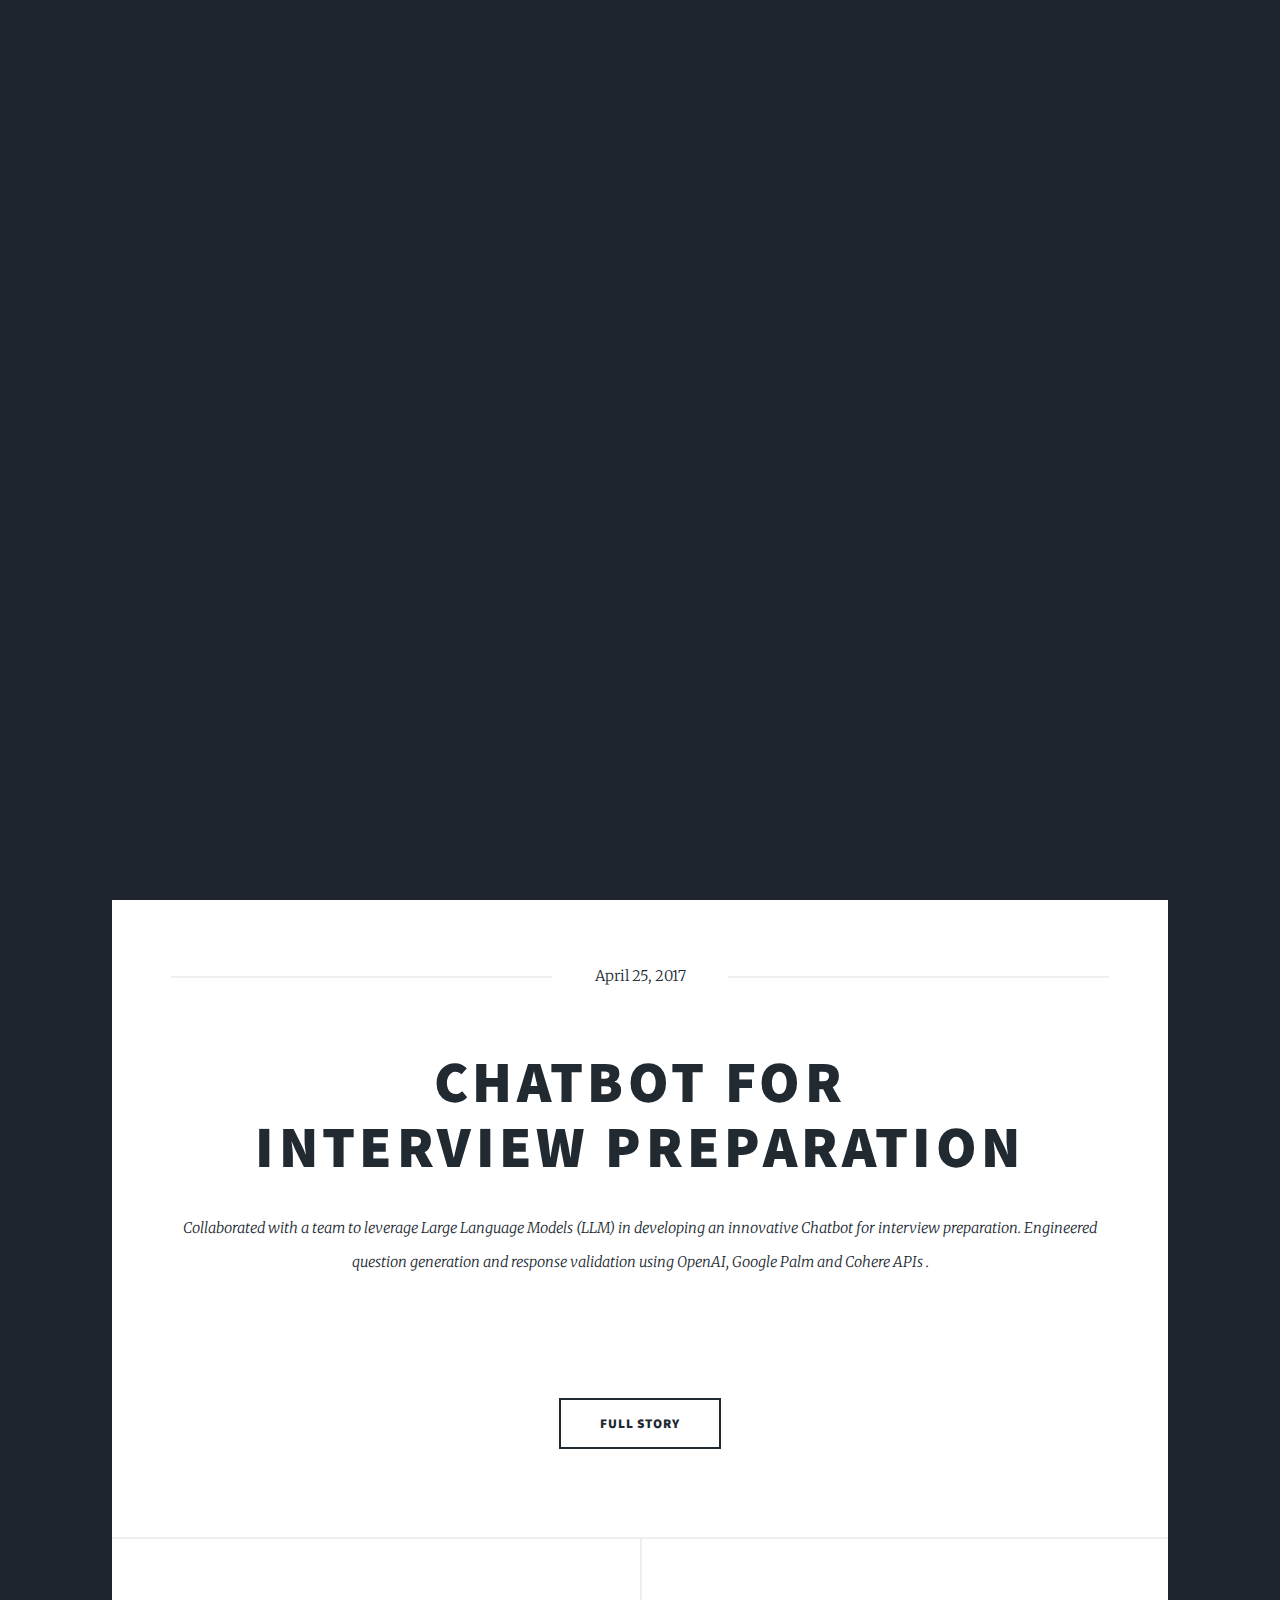
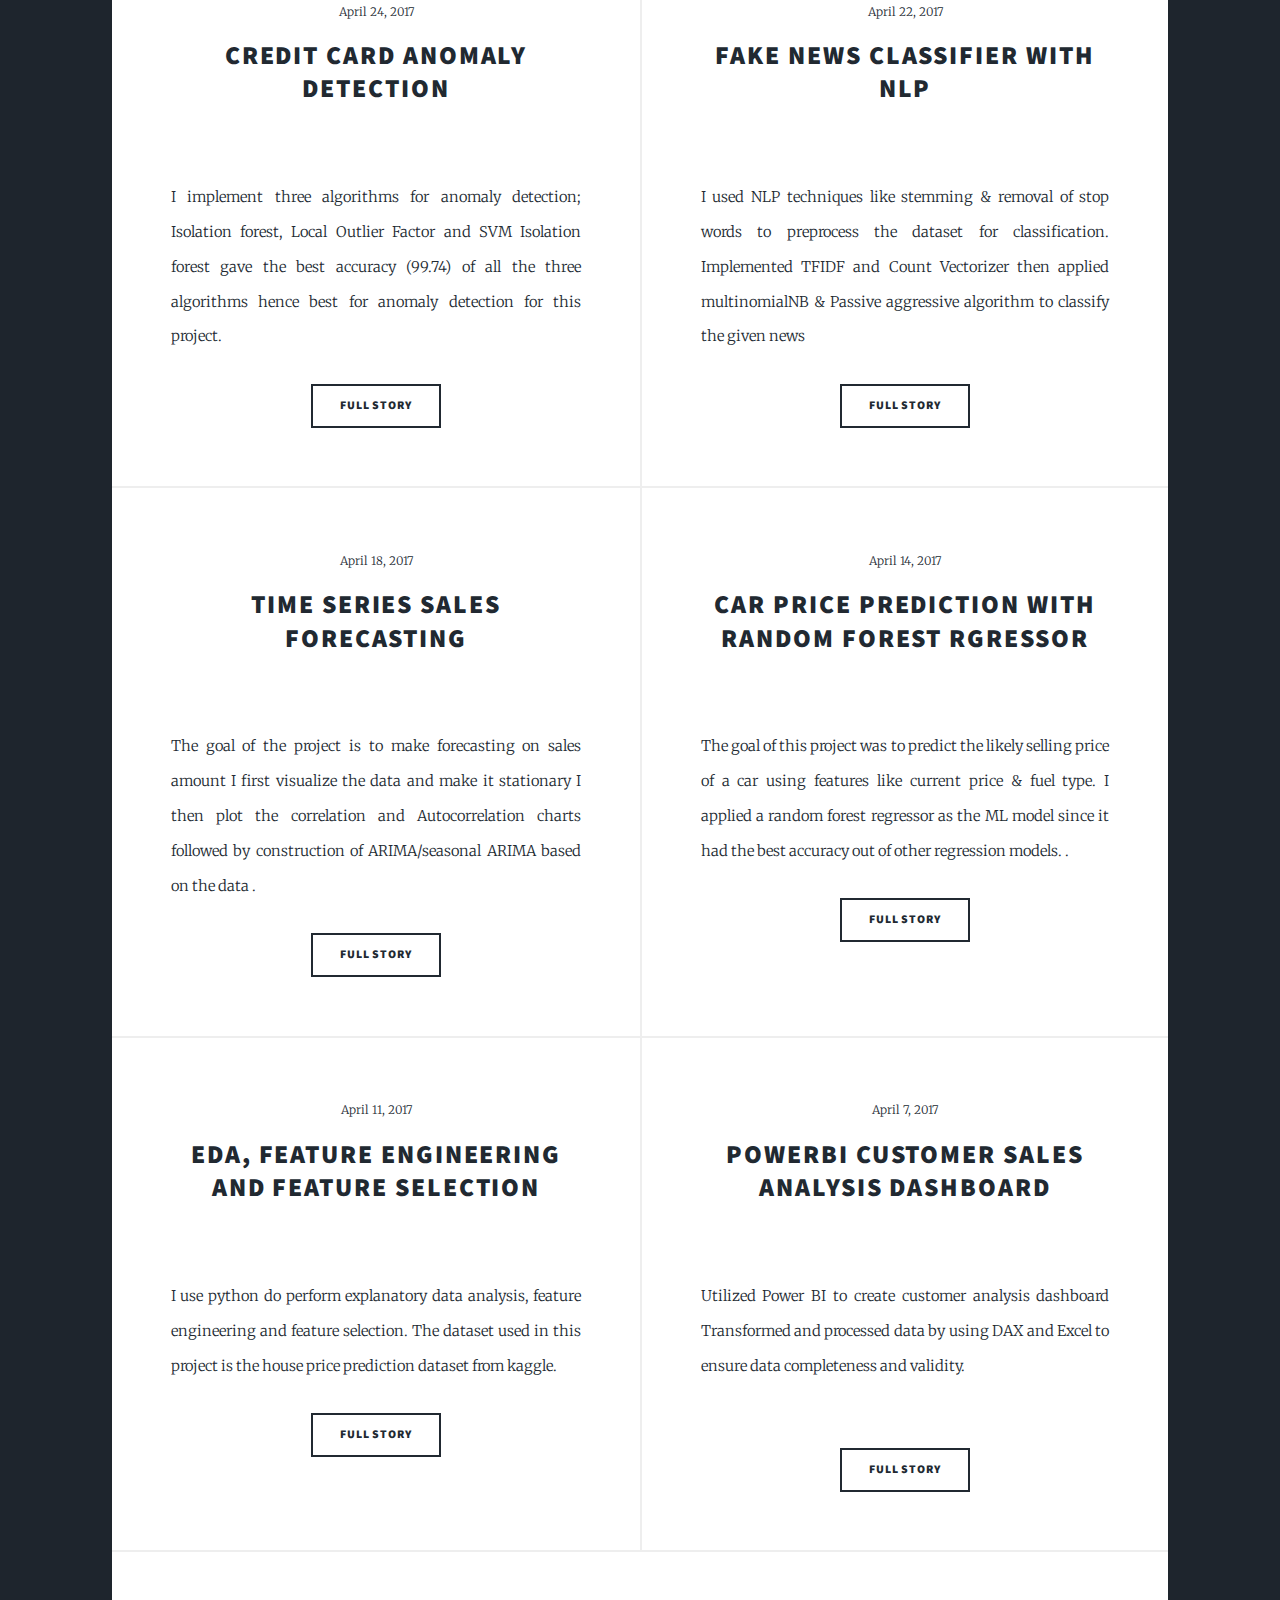
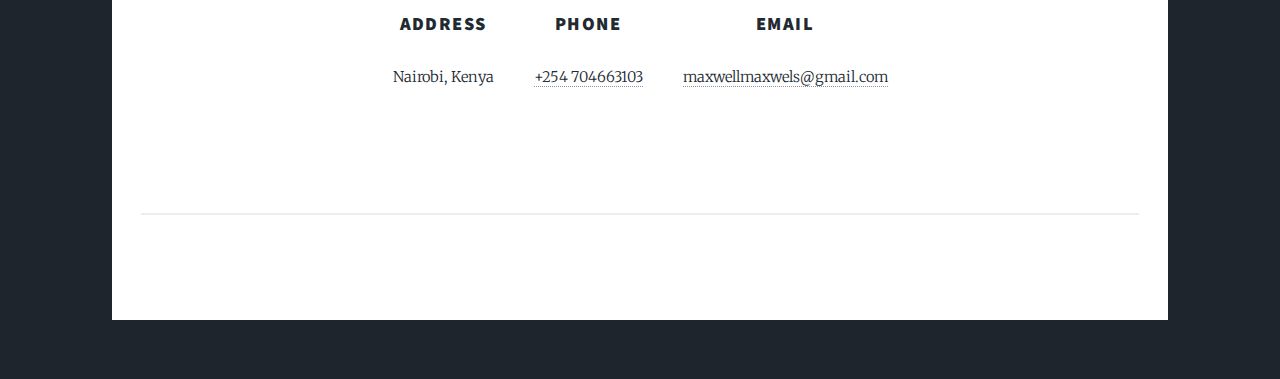
==== commit cdc6164b: "Projects added" ====
--- a/index.html
+++ b/index.html
@@ -32,15 +32,18 @@
 					<header id="header">
 						<a href="index.html" class="logo">Maxwel Ochieng'</a>
 					</header>
-
+						
 				<!-- Nav -->
-						<ul class="icons">
-							<li><a href="#" class="icon brands fa-twitter"><span class="label">Twitter</span></a></li>
-							<li><a href="#" class="icon brands fa-facebook-f"><span class="label">Facebook</span></a></li>
-							<li><a href="#" class="icon brands fa-instagram"><span class="label">Instagram</span></a></li>
-							<li><a href="#" class="icon brands fa-github"><span class="label">GitHub</span></a></li>
-						</ul>
-					</nav>
+				<nav id="nav">
+					<ul class="links">
+						<li class="active"><a href="index.html">Projects</a></li>
+					</ul>
+					<ul class="icons">
+						<li><a href="#" class="icon brands fa-twitter"><span class="label">GitHub</span></a></li>
+						<li><a href="#" class="icon brands fa-facebook-f"><span class="label">Twitter</span></a></li>
+						<li><a href="#" class="icon brands fa-instagram"><span class="label">Instagram</span></a></li>
+					</ul>
+				</nav>
 
 				<!-- Main -->
 					<div id="main">
@@ -49,11 +52,11 @@
 							<article class="post featured">
 								<header class="major">
 									<span class="date">April 25, 2017</span>
-									<h2><a href="#">And this is a<br />
-									massive headline</a></h2>
-									<p>Aenean ornare velit lacus varius enim ullamcorper proin aliquam<br />
-									facilisis ante sed etiam magna interdum congue. Lorem ipsum dolor<br />
-									amet nullam sed etiam veroeros.</p>
+									<h2><a href="#">Chatbot for<br />
+									Interview Preparation</a></h2>
+									<p> Collaborated with a team to leverage Large Language Models (LLM) in developing an innovative Chatbot for interview preparation.
+										Engineered question generation and response validation using OpenAI, Google Palm and Cohere APIs
+										.</p>
 								</header>
 								<a href="#" class="image main"><img src="images/pic01.jpg" alt="" /></a>
 								<ul class="actions special">
@@ -66,11 +69,13 @@
 								<article>
 									<header>
 										<span class="date">April 24, 2017</span>
-										<h2><a href="#">Sed magna<br />
-										ipsum faucibus</a></h2>
+										<h2><a href="#">CREDIT CARD ANOMALY DETECTION <br />
+										</a></h2>
 									</header>
 									<a href="#" class="image fit"><img src="images/pic02.jpg" alt="" /></a>
-									<p>Donec eget ex magna. Interdum et malesuada fames ac ante ipsum primis in faucibus. Pellentesque venenatis dolor imperdiet dolor mattis sagittis magna etiam.</p>
+									<p>I implement three algorithms for anomaly detection;  Isolation forest, Local Outlier Factor and SVM
+										Isolation forest gave the best accuracy (99.74) of all the three algorithms hence best for anomaly detection for this project. 
+										</p>
 									<ul class="actions special">
 										<li><a href="#" class="button">Full Story</a></li>
 									</ul>
@@ -78,11 +83,13 @@
 								<article>
 									<header>
 										<span class="date">April 22, 2017</span>
-										<h2><a href="#">Primis eget<br />
-										imperdiet lorem</a></h2>
+										<h2><a href="#">FAKE NEWS CLASSIFIER WITH NLP <br />
+										</a></h2>
 									</header>
 									<a href="#" class="image fit"><img src="images/pic03.jpg" alt="" /></a>
-									<p>Donec eget ex magna. Interdum et malesuada fames ac ante ipsum primis in faucibus. Pellentesque venenatis dolor imperdiet dolor mattis sagittis magna etiam.</p>
+									<p>I used NLP techniques like stemming & removal of stop words to preprocess the dataset for classification. 
+										Implemented TFIDF and Count Vectorizer then applied multinomialNB & Passive aggressive algorithm to classify the given news
+										</p>
 									<ul class="actions special">
 										<li><a href="#" class="button">Full Story</a></li>
 									</ul>
@@ -90,11 +97,15 @@
 								<article>
 									<header>
 										<span class="date">April 18, 2017</span>
-										<h2><a href="#">Ante mattis<br />
-										interdum dolor</a></h2>
+										<h2><a href="#">Time Series Sales forecasting
+											<br />
+										</a></h2>
 									</header>
 									<a href="#" class="image fit"><img src="images/pic04.jpg" alt="" /></a>
-									<p>Donec eget ex magna. Interdum et malesuada fames ac ante ipsum primis in faucibus. Pellentesque venenatis dolor imperdiet dolor mattis sagittis magna etiam.</p>
+									<p>The goal of the project is to make forecasting on sales amount
+										I first visualize the data and make it stationary
+										I then plot the correlation and Autocorrelation charts followed by construction of ARIMA/seasonal ARIMA based on the data
+										.</p>
 									<ul class="actions special">
 										<li><a href="#" class="button">Full Story</a></li>
 									</ul>
@@ -102,11 +113,14 @@
 								<article>
 									<header>
 										<span class="date">April 14, 2017</span>
-										<h2><a href="#">Tempus sed<br />
-										nulla imperdiet</a></h2>
+										<h2><a href="#"> Car Price Prediction with random forest rgressor <br />
+										</a></h2>
 									</header>
 									<a href="#" class="image fit"><img src="images/pic05.jpg" alt="" /></a>
-									<p>Donec eget ex magna. Interdum et malesuada fames ac ante ipsum primis in faucibus. Pellentesque venenatis dolor imperdiet dolor mattis sagittis magna etiam.</p>
+									<p>The goal of this project was to predict the likely selling price of a car using features like current price & fuel type. 
+										I applied a random forest regressor as the ML model since it had the best accuracy out of other regression models. 
+								
+										.</p>
 									<ul class="actions special">
 										<li><a href="#" class="button">Full Story</a></li>
 									</ul>
@@ -114,11 +128,13 @@
 								<article>
 									<header>
 										<span class="date">April 11, 2017</span>
-										<h2><a href="#">Odio magna<br />
-										sed consectetur</a></h2>
+										<h2><a href="#">EDA, Feature Engineering and Feature Selection<br />
+										</a></h2>
 									</header>
 									<a href="#" class="image fit"><img src="images/pic06.jpg" alt="" /></a>
-									<p>Donec eget ex magna. Interdum et malesuada fames ac ante ipsum primis in faucibus. Pellentesque venenatis dolor imperdiet dolor mattis sagittis magna etiam.</p>
+									<p>I use python do perform explanatory data analysis, feature engineering and feature selection.
+										The dataset used in this project is the house price prediction dataset from kaggle. 
+									</p>
 									<ul class="actions special">
 										<li><a href="#" class="button">Full Story</a></li>
 									</ul>
@@ -126,11 +142,12 @@
 								<article>
 									<header>
 										<span class="date">April 7, 2017</span>
-										<h2><a href="#">Augue lorem<br />
-										primis vestibulum</a></h2>
+										<h2><a href="#">PowerBI CUSTOMER SALES ANALYSIS DASHBOARD<br />
+										</a></h2>
 									</header>
 									<a href="#" class="image fit"><img src="images/pic07.jpg" alt="" /></a>
-									<p>Donec eget ex magna. Interdum et malesuada fames ac ante ipsum primis in faucibus. Pellentesque venenatis dolor imperdiet dolor mattis sagittis magna etiam.</p>
+									<p>Utilized Power BI to create customer analysis dashboard
+										Transformed and processed data by using DAX and Excel to ensure data completeness and validity.</p> <br />
 									<ul class="actions special">
 										<li><a href="#" class="button">Full Story</a></li>
 									</ul>
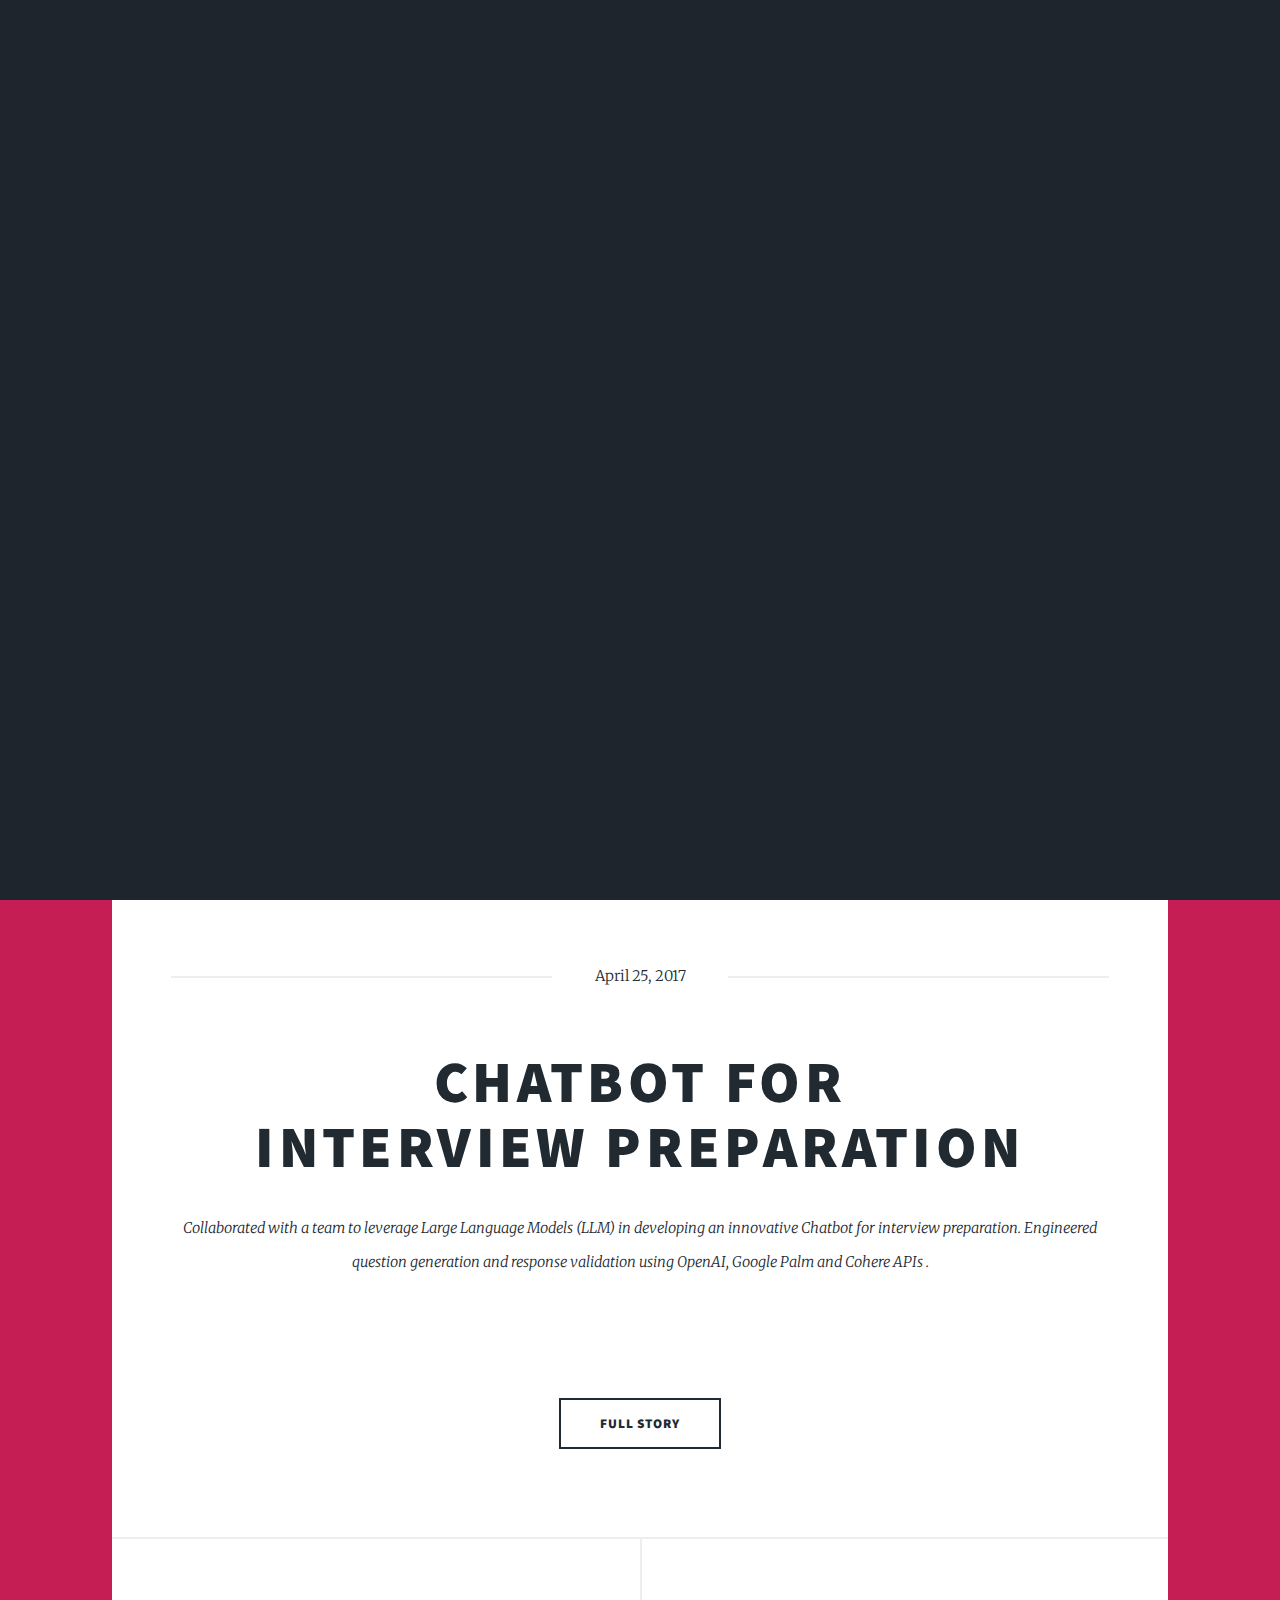
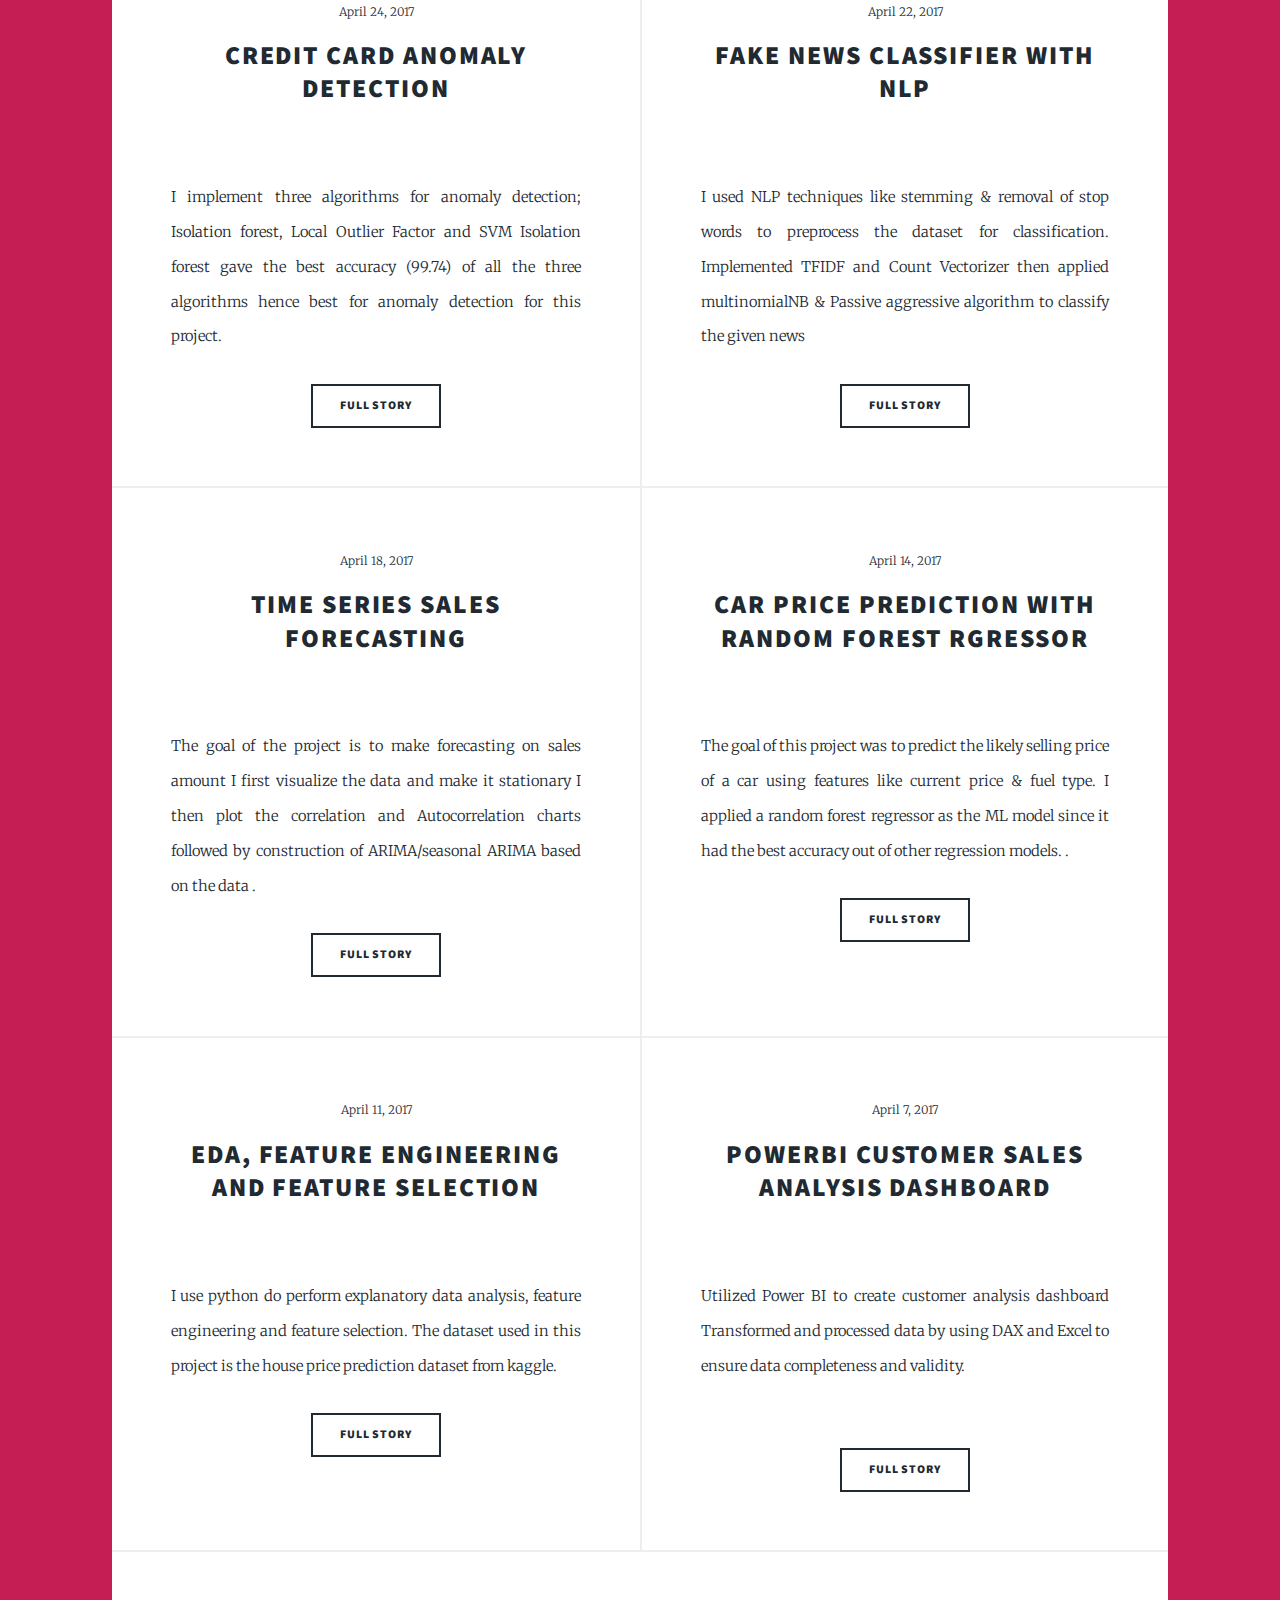
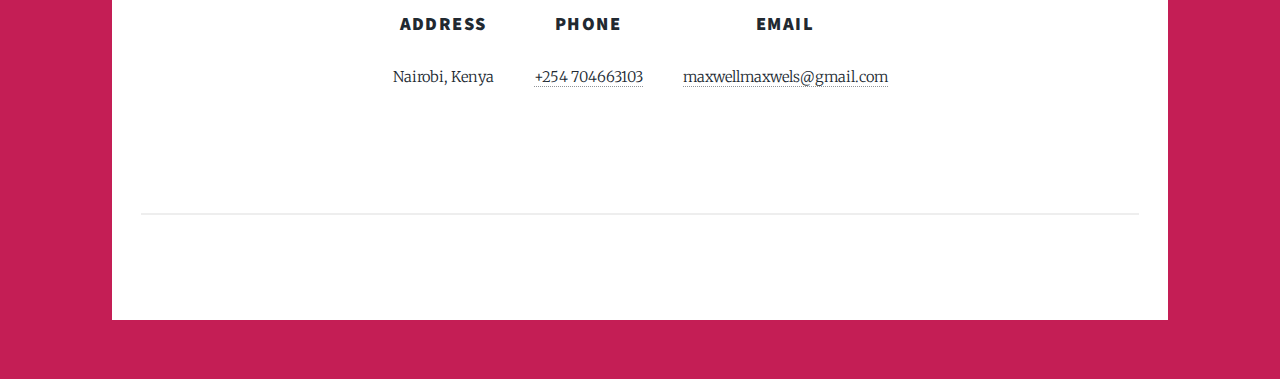
==== commit 59fa8230: "changes added" ====
--- a/index.html
+++ b/index.html
@@ -41,7 +41,7 @@
 					<ul class="icons">
 						<li><a href="#" class="icon brands fa-twitter"><span class="label">GitHub</span></a></li>
 						<li><a href="#" class="icon brands fa-facebook-f"><span class="label">Twitter</span></a></li>
-						<li><a href="#" class="icon brands fa-instagram"><span class="label">Instagram</span></a></li>
+						<li><a href="#" class="icon brands fa-instagram"><span class="label">LinkedIn</span></a></li>
 					</ul>
 				</nav>
 
--- a/assets/css/main.css
+++ b/assets/css/main.css
@@ -117,7 +117,7 @@
 	}
 
 	body {
-		background-color: #1e252d;
+		background-color: #c41e55;
 	}
 
 		body.is-preload *, body.is-preload *:before, body.is-preload *:after {
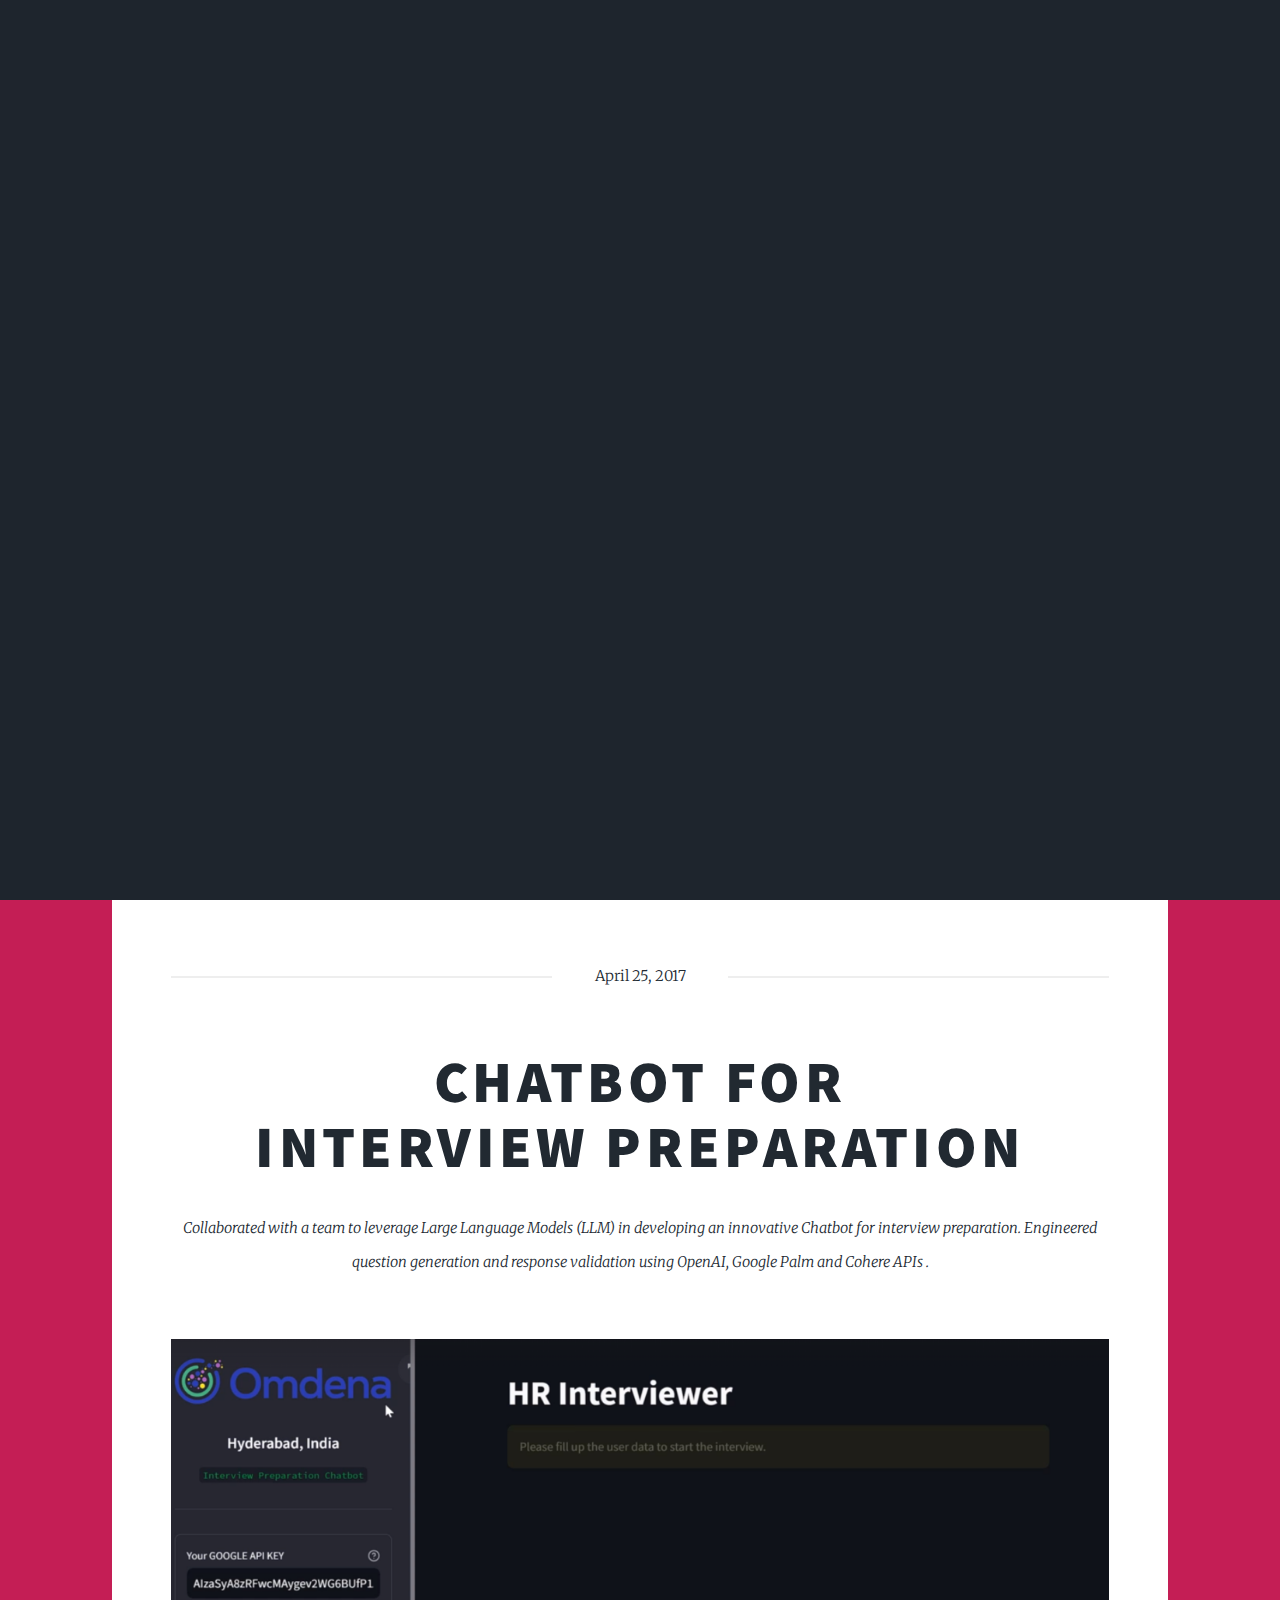
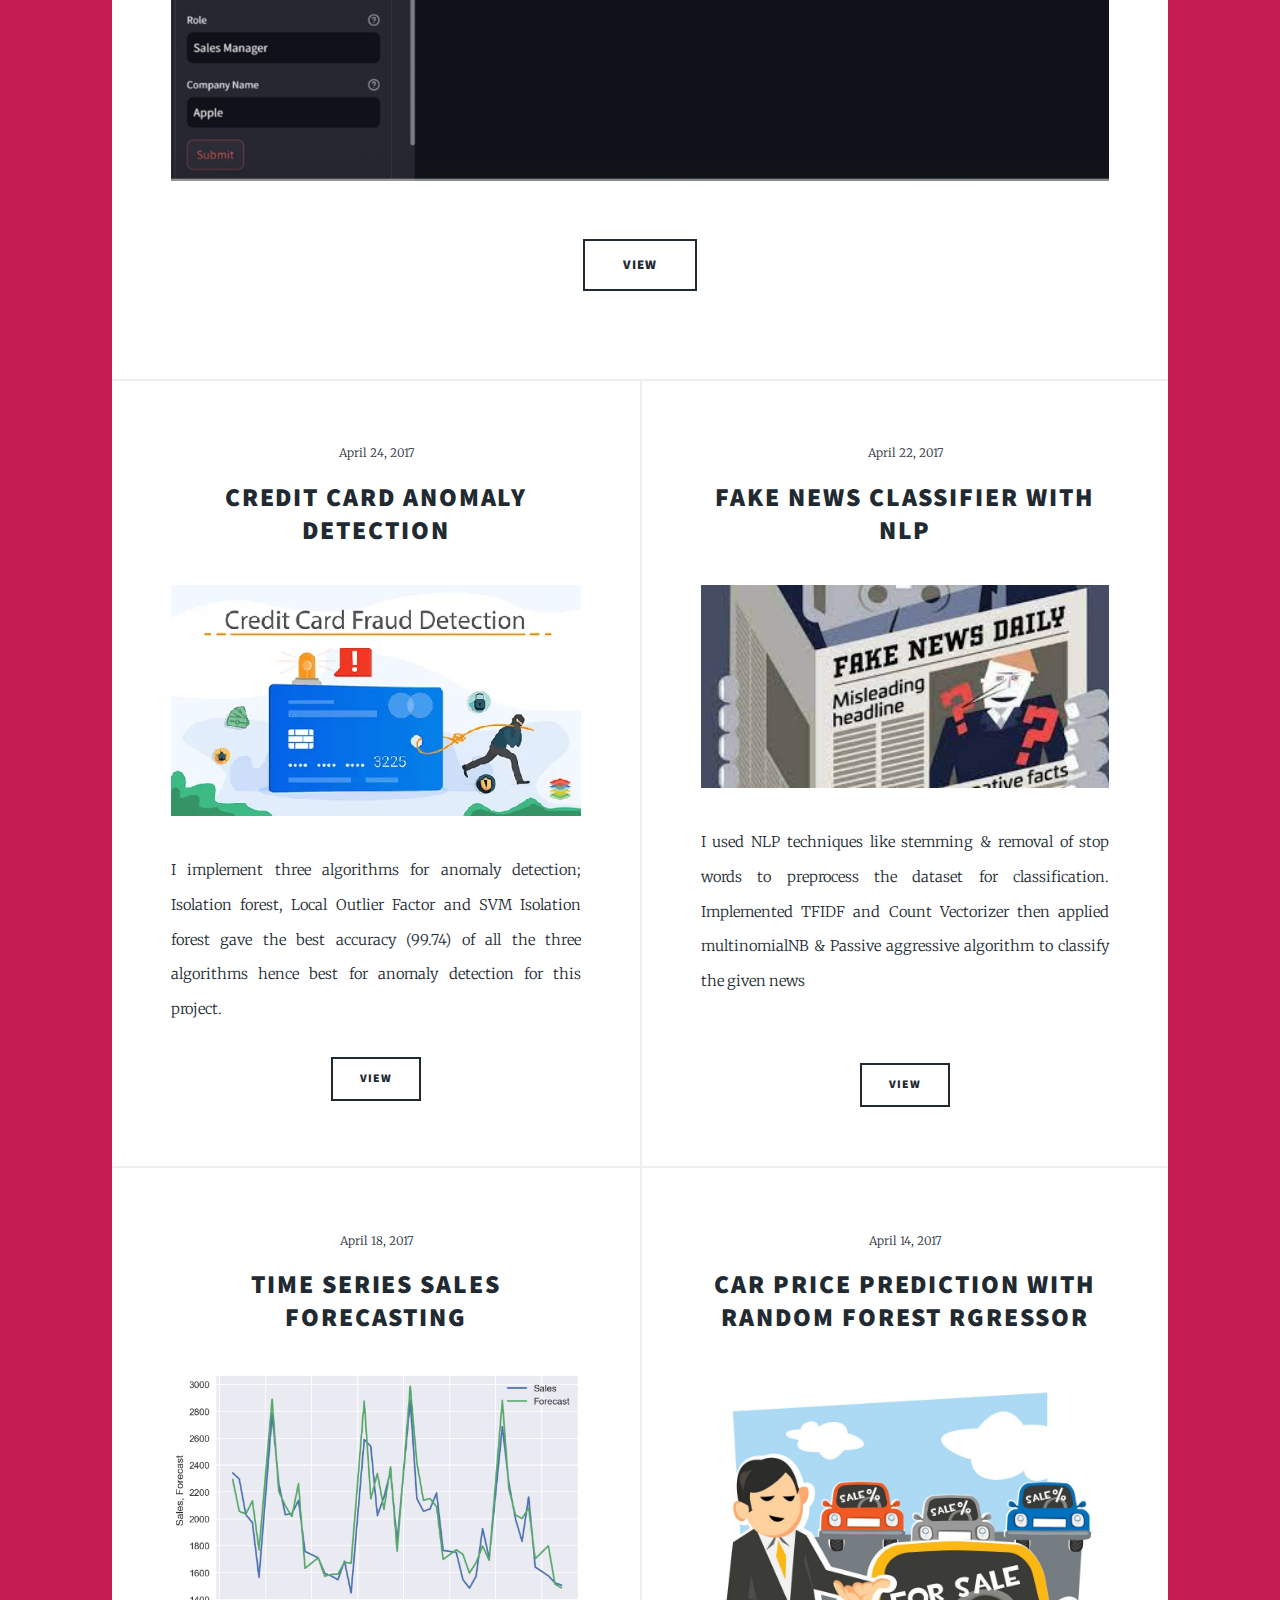
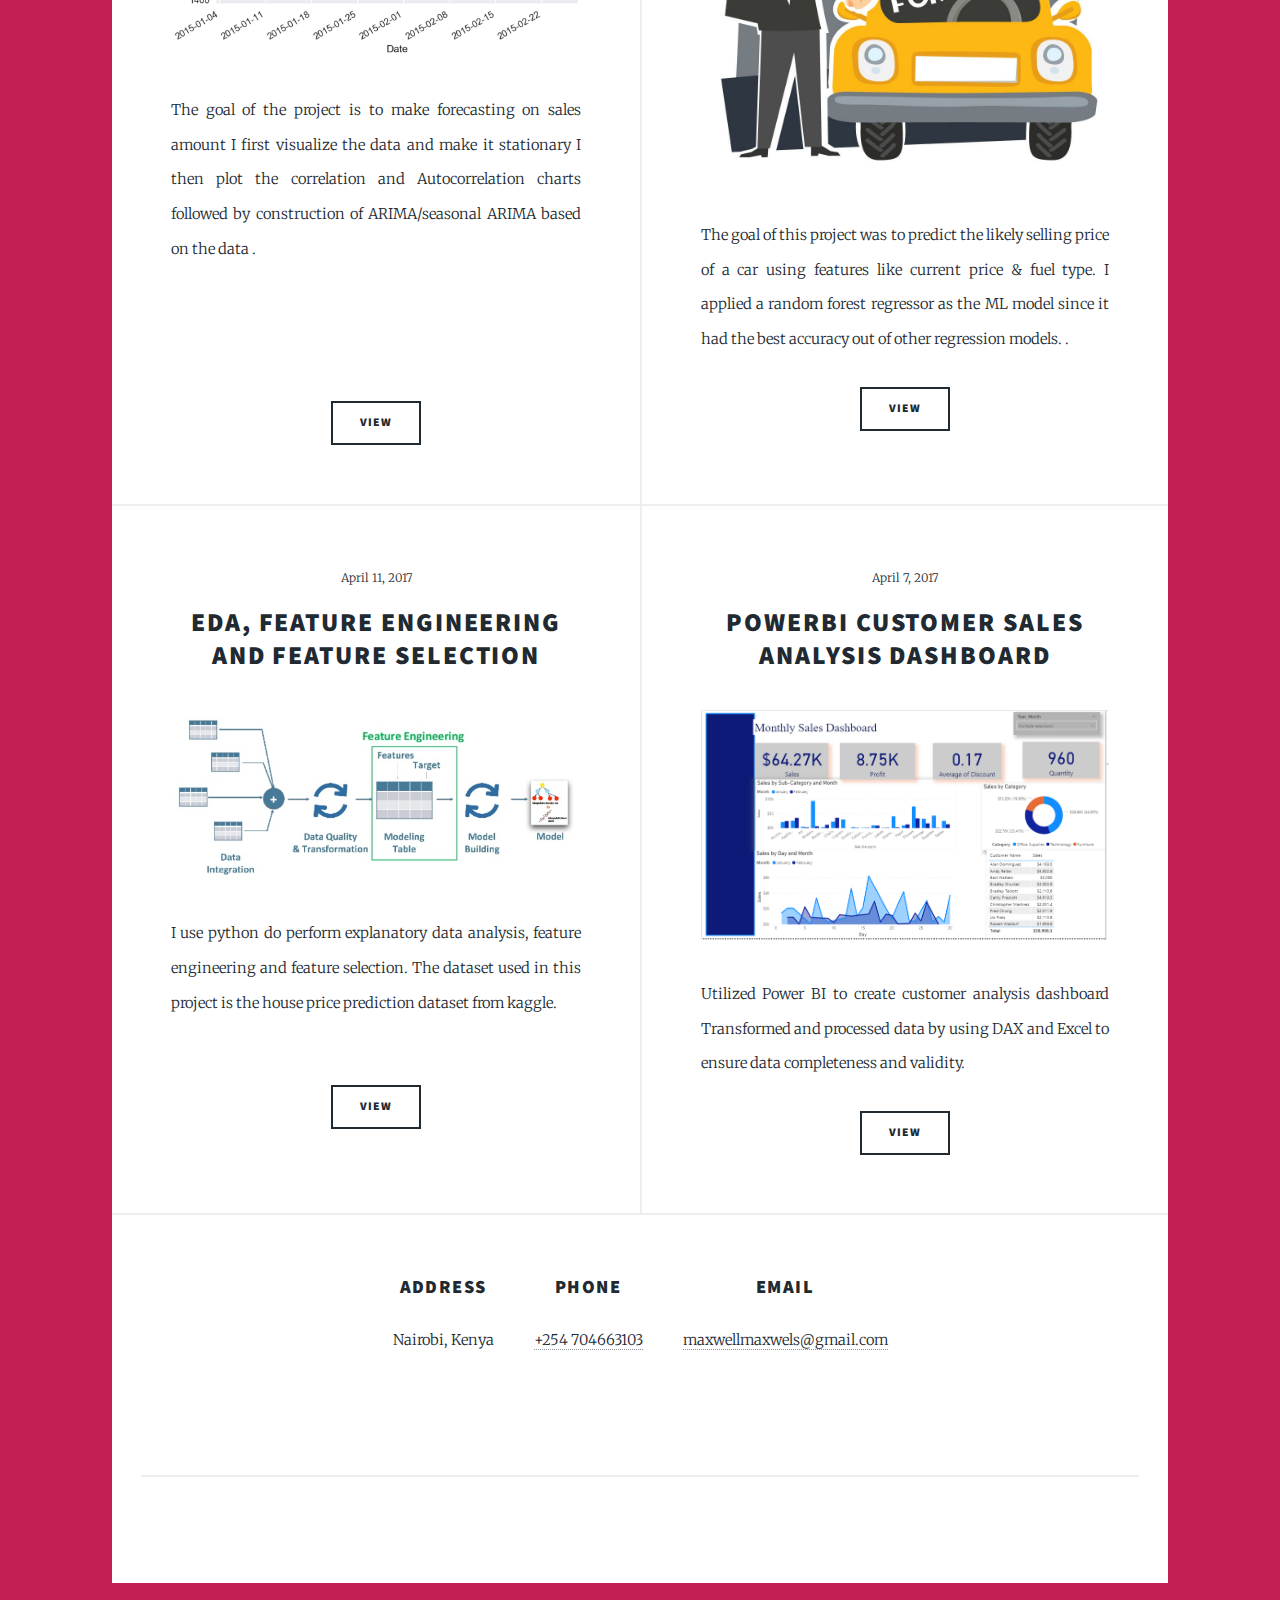
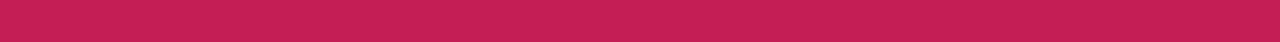
==== commit 3caa62f7: "several changes added" ====
--- a/index.html
+++ b/index.html
@@ -39,9 +39,9 @@
 						<li class="active"><a href="index.html">Projects</a></li>
 					</ul>
 					<ul class="icons">
-						<li><a href="#" class="icon brands fa-twitter"><span class="label">GitHub</span></a></li>
-						<li><a href="#" class="icon brands fa-facebook-f"><span class="label">Twitter</span></a></li>
-						<li><a href="#" class="icon brands fa-instagram"><span class="label">LinkedIn</span></a></li>
+						<li><a href="#" class="icon brands fa-github"><span class="label">GitHub</span></a></li>
+						<li><a href="#" class="icon brands fa-twitter"><span class="label">Twitter</span></a></li>
+						<li><a href="#" class="icon brands fa-linkedin"><span class="label">fa-linkedin</span></a></li>
 					</ul>
 				</nav>
 
@@ -58,9 +58,9 @@
 										Engineered question generation and response validation using OpenAI, Google Palm and Cohere APIs
 										.</p>
 								</header>
-								<a href="#" class="image main"><img src="images/pic01.jpg" alt="" /></a>
+								<a href="#" class="image main"><img src="images/chatbot.png" alt="" /></a>
 								<ul class="actions special">
-									<li><a href="#" class="button large">Full Story</a></li>
+									<li><a href="#" class="button large">View</a></li>
 								</ul>
 							</article>
 
@@ -72,12 +72,12 @@
 										<h2><a href="#">CREDIT CARD ANOMALY DETECTION <br />
 										</a></h2>
 									</header>
-									<a href="#" class="image fit"><img src="images/pic02.jpg" alt="" /></a>
+									<a href="#" class="image fit"><img src="images/card.webp" alt="" /></a>
 									<p>I implement three algorithms for anomaly detection;  Isolation forest, Local Outlier Factor and SVM
 										Isolation forest gave the best accuracy (99.74) of all the three algorithms hence best for anomaly detection for this project. 
 										</p>
 									<ul class="actions special">
-										<li><a href="#" class="button">Full Story</a></li>
+										<li><a href="#" class="button">View</a></li>
 									</ul>
 								</article>
 								<article>
@@ -86,12 +86,12 @@
 										<h2><a href="#">FAKE NEWS CLASSIFIER WITH NLP <br />
 										</a></h2>
 									</header>
-									<a href="#" class="image fit"><img src="images/pic03.jpg" alt="" /></a>
+									<a href="#" class="image fit"><img src="images/fake.jpg" alt="" /></a>
 									<p>I used NLP techniques like stemming & removal of stop words to preprocess the dataset for classification. 
 										Implemented TFIDF and Count Vectorizer then applied multinomialNB & Passive aggressive algorithm to classify the given news
-										</p>
+										</p><br/>
 									<ul class="actions special">
-										<li><a href="#" class="button">Full Story</a></li>
+										<li><a href="#" class="button">View</a></li>
 									</ul>
 								</article>
 								<article>
@@ -101,13 +101,13 @@
 											<br />
 										</a></h2>
 									</header>
-									<a href="#" class="image fit"><img src="images/pic04.jpg" alt="" /></a>
+									<a href="#" class="image fit"><img src="images/timeseries.webp" alt="" /></a>
 									<p>The goal of the project is to make forecasting on sales amount
 										I first visualize the data and make it stationary
 										I then plot the correlation and Autocorrelation charts followed by construction of ARIMA/seasonal ARIMA based on the data
-										.</p>
+										.</p><br/><br/><br/>
 									<ul class="actions special">
-										<li><a href="#" class="button">Full Story</a></li>
+										<li><a href="#" class="button">View</a></li>
 									</ul>
 								</article>
 								<article>
@@ -116,13 +116,12 @@
 										<h2><a href="#"> Car Price Prediction with random forest rgressor <br />
 										</a></h2>
 									</header>
-									<a href="#" class="image fit"><img src="images/pic05.jpg" alt="" /></a>
+									<a href="#" class="image fit"><img src="images/carprice.jpg" alt="" /></a>
 									<p>The goal of this project was to predict the likely selling price of a car using features like current price & fuel type. 
 										I applied a random forest regressor as the ML model since it had the best accuracy out of other regression models. 
-								
 										.</p>
 									<ul class="actions special">
-										<li><a href="#" class="button">Full Story</a></li>
+										<li><a href="#" class="button">View</a></li>
 									</ul>
 								</article>
 								<article>
@@ -131,12 +130,12 @@
 										<h2><a href="#">EDA, Feature Engineering and Feature Selection<br />
 										</a></h2>
 									</header>
-									<a href="#" class="image fit"><img src="images/pic06.jpg" alt="" /></a>
+									<a href="#" class="image fit"><img src="images/EDA.png" alt="" /></a>
 									<p>I use python do perform explanatory data analysis, feature engineering and feature selection.
 										The dataset used in this project is the house price prediction dataset from kaggle. 
-									</p>
+									</p> <br/> 
 									<ul class="actions special">
-										<li><a href="#" class="button">Full Story</a></li>
+										<li><a href="#" class="button">View</a></li>
 									</ul>
 								</article>
 								<article>
@@ -145,11 +144,11 @@
 										<h2><a href="#">PowerBI CUSTOMER SALES ANALYSIS DASHBOARD<br />
 										</a></h2>
 									</header>
-									<a href="#" class="image fit"><img src="images/pic07.jpg" alt="" /></a>
+									<a href="#" class="image fit"><img src="images/powerbi.png" alt="" /></a>
 									<p>Utilized Power BI to create customer analysis dashboard
-										Transformed and processed data by using DAX and Excel to ensure data completeness and validity.</p> <br />
+										Transformed and processed data by using DAX and Excel to ensure data completeness and validity.</p> 
 									<ul class="actions special">
-										<li><a href="#" class="button">Full Story</a></li>
+										<li><a href="#" class="button">View</a></li>
 									</ul>
 								</article>
 							</section>
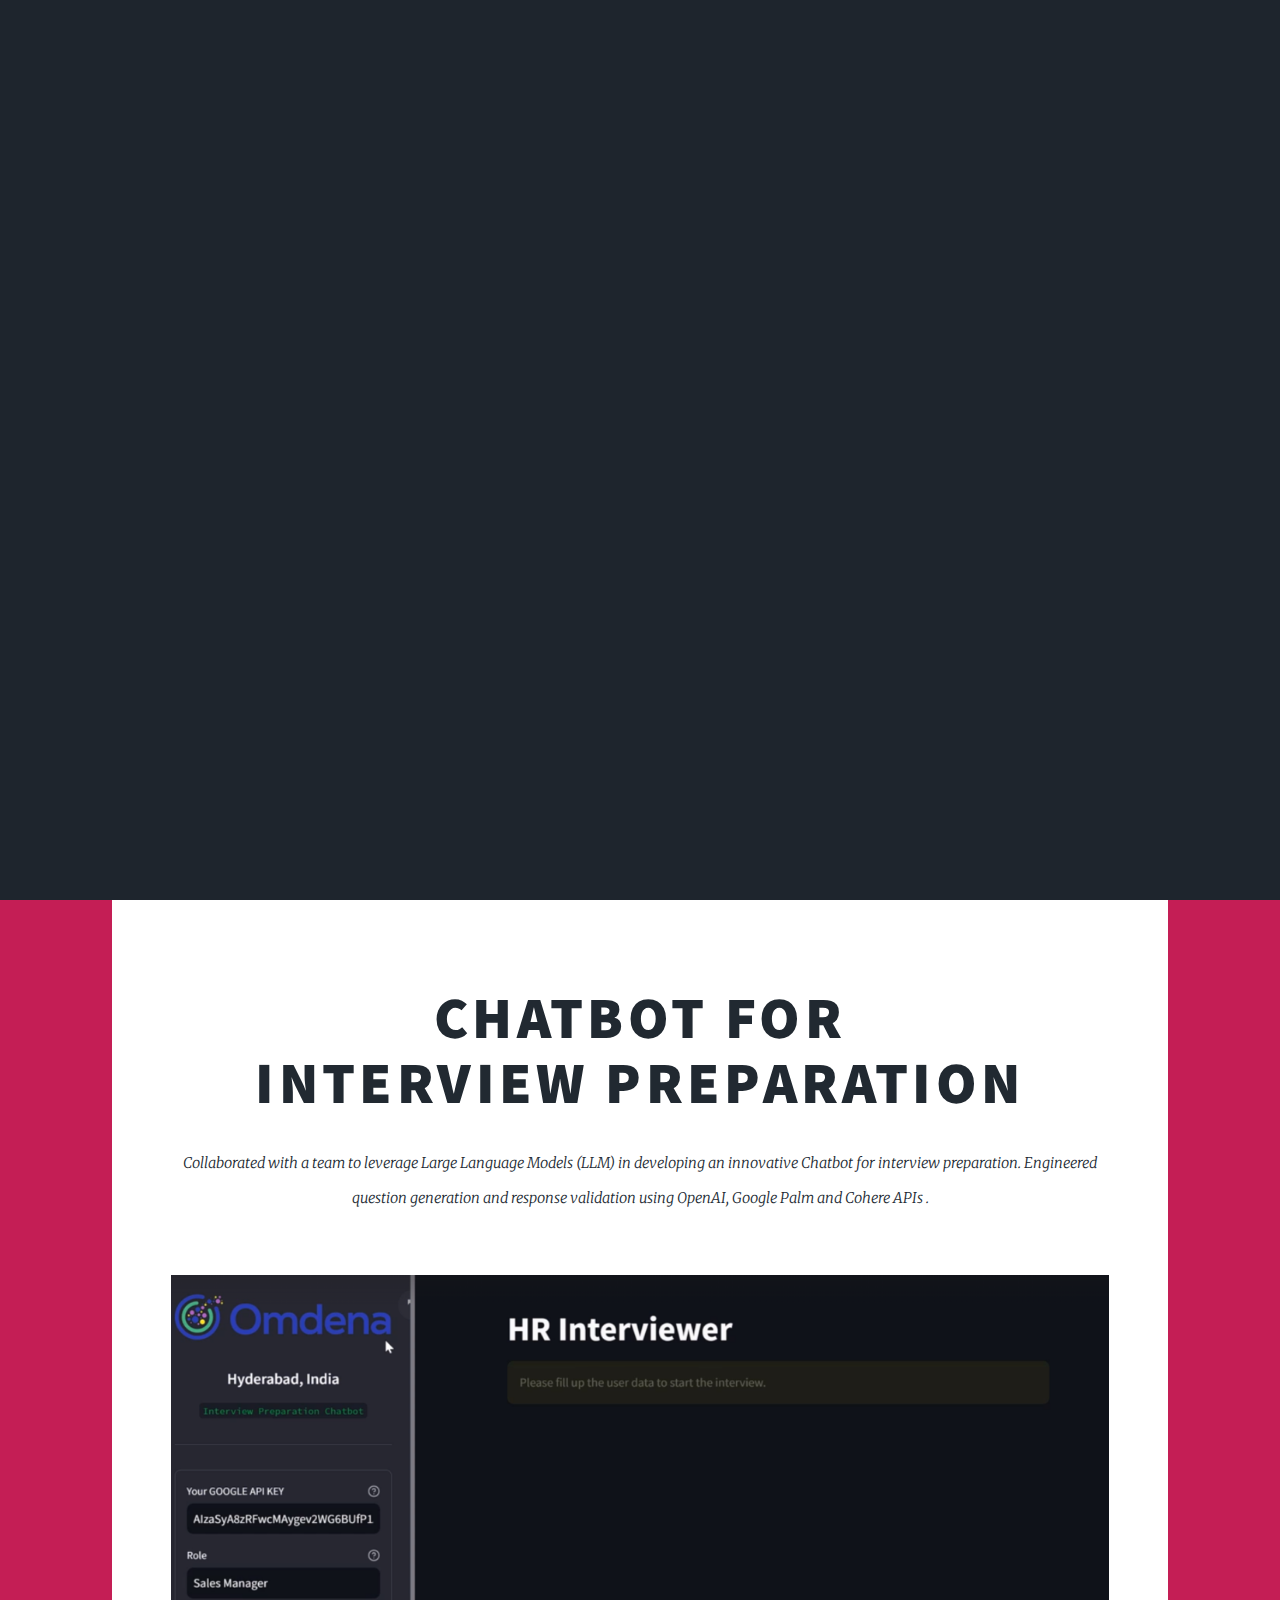
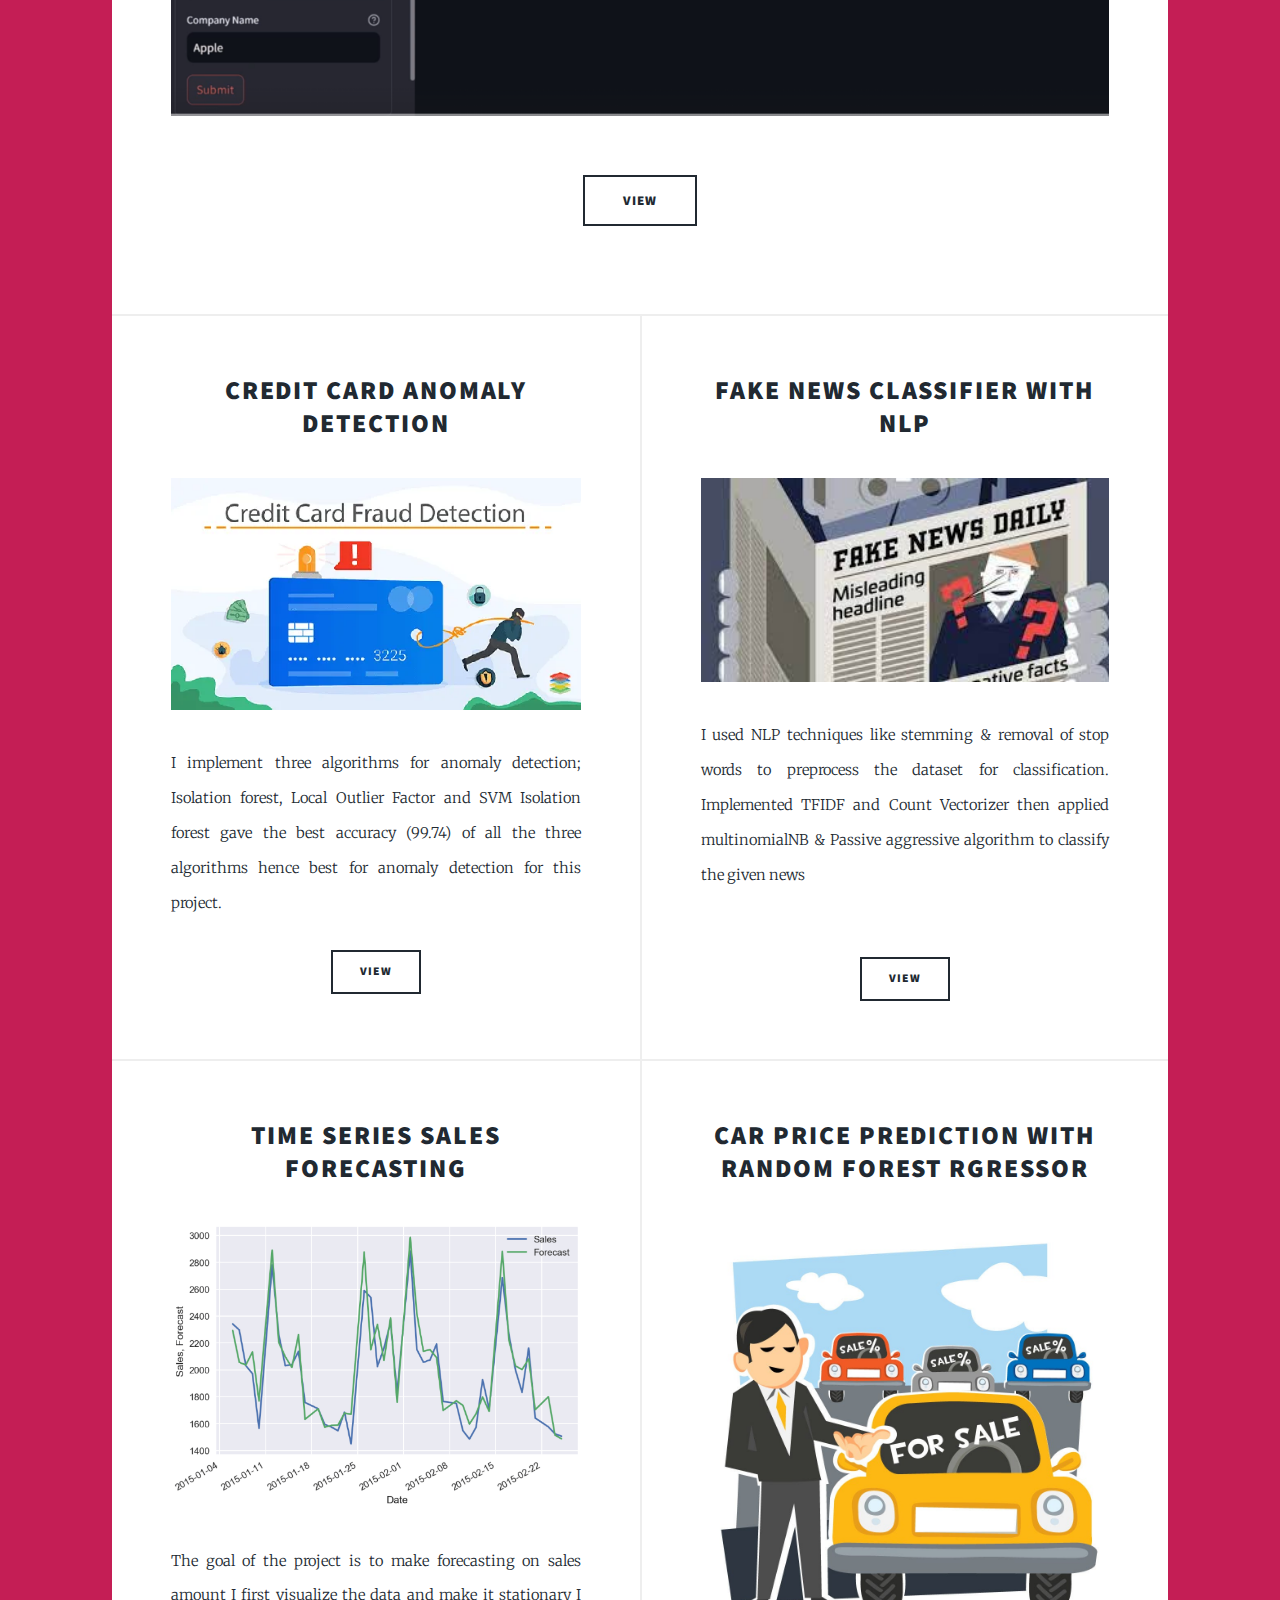
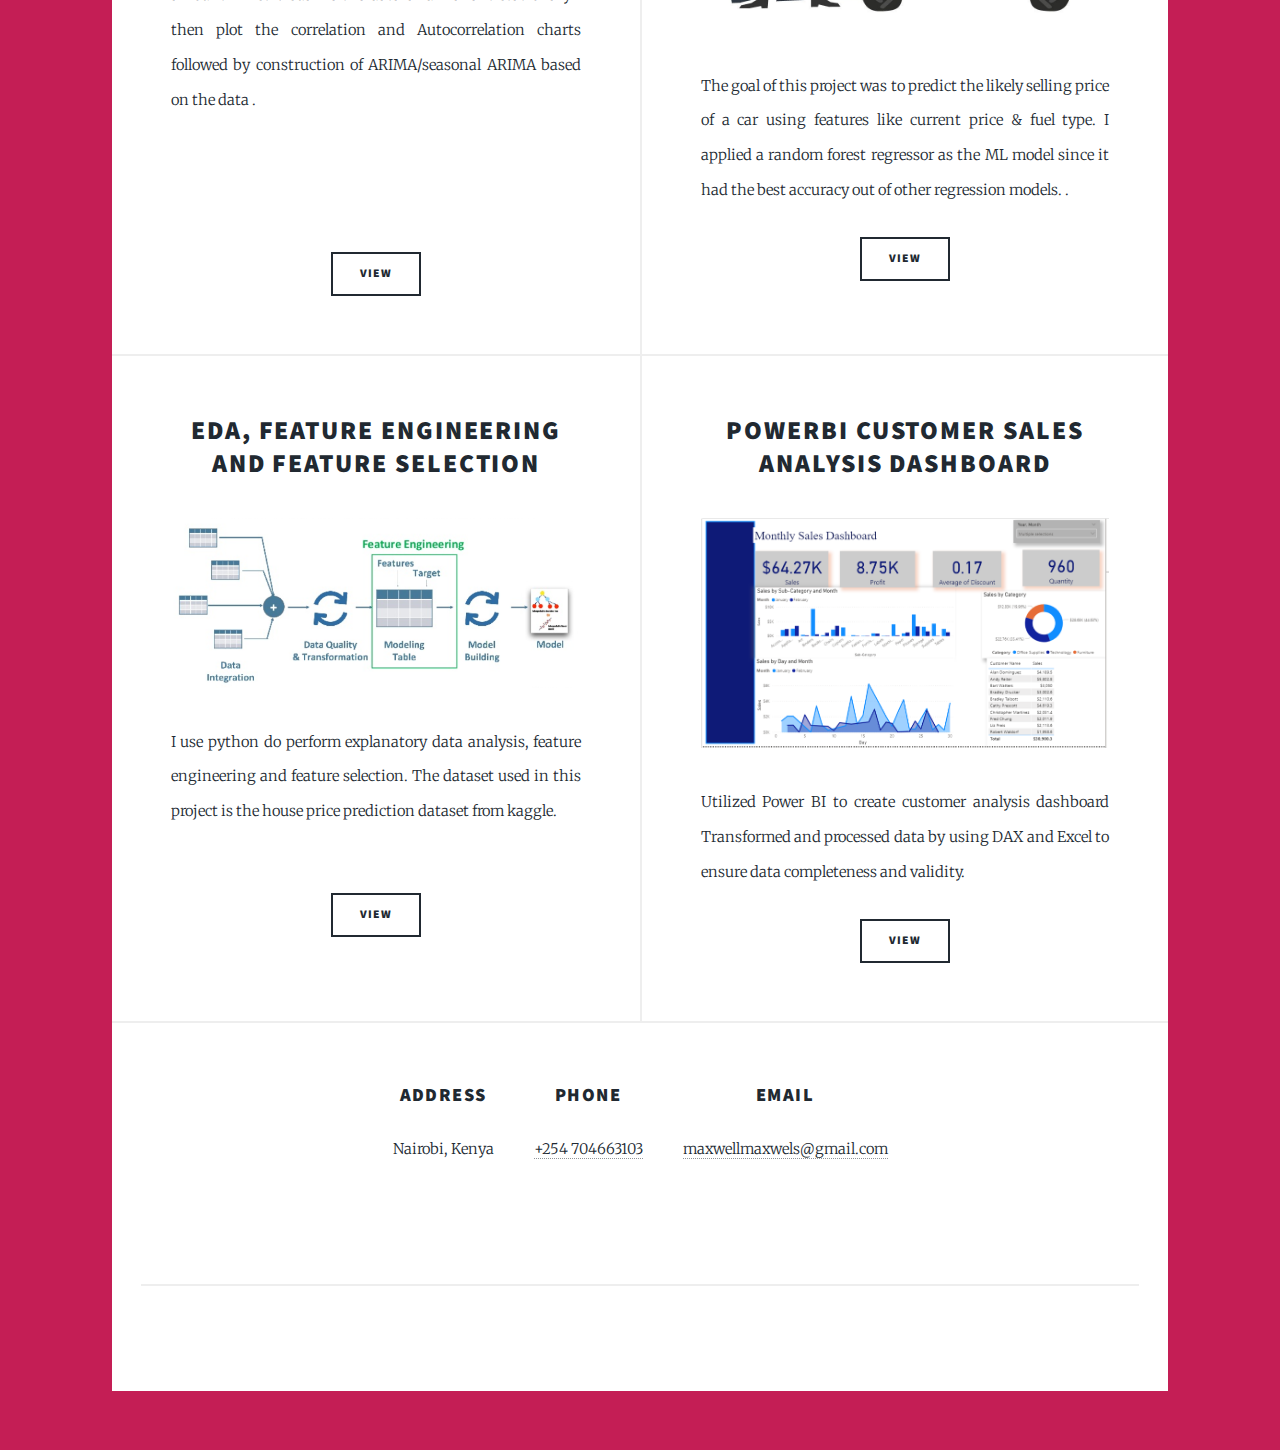
==== commit 4d948456: "more changes" ====
--- a/index.html
+++ b/index.html
@@ -20,8 +20,8 @@
 				<!-- Intro -->
 					<div id="intro">
 						<h1>Maxwel Ochieng'<br />
-						Data Scientist</h1>
-						<p>I am a Data Scientist, I develop and deploy innovative machine learning models that drive impactful and data-driven decision-making processes across various domains.
+						ML Engineer</h1>
+						<p>I am a ML Engineer, I develop and deploy innovative machine learning models that drive impactful and data-driven decision-making processes across various domains.
 							With a background in Mathematics and Computer Science , I have a solid foundation in ML, DL, NLP, and a keen interest in artificial intelligence. <a href="https://html5up.net/license"></a>.</p>
 						<ul class="actions">
 							<li><a href="#header" class="button icon solid solo fa-arrow-down scrolly">Continue</a></li>
@@ -30,7 +30,7 @@
 
 				<!-- Header -->
 					<header id="header">
-						<a href="index.html" class="logo">Maxwel Ochieng'</a>
+						<a href="https://github.com/MaxwellMaxwels/Resume" class="logo">Resume</a>
 					</header>
 						
 				<!-- Nav -->
@@ -39,9 +39,9 @@
 						<li class="active"><a href="index.html">Projects</a></li>
 					</ul>
 					<ul class="icons">
-						<li><a href="#" class="icon brands fa-github"><span class="label">GitHub</span></a></li>
-						<li><a href="#" class="icon brands fa-twitter"><span class="label">Twitter</span></a></li>
-						<li><a href="#" class="icon brands fa-linkedin"><span class="label">fa-linkedin</span></a></li>
+						<li><a href="https://github.com/MaxwellMaxwels" class="icon brands fa-github"><span class="label">GitHub</span></a></li>
+						<li><a href="https://twitter.com/maxwel_data" class="icon brands fa-twitter"><span class="label">Twitter</span></a></li>
+						<li><a href="https://www.linkedin.com/in/maxwel-ochieng-656759172/" class="icon brands fa-linkedin"><span class="label">fa-linkedin</span></a></li>
 					</ul>
 				</nav>
 
@@ -51,7 +51,7 @@
 						<!-- Featured Post -->
 							<article class="post featured">
 								<header class="major">
-									<span class="date">April 25, 2017</span>
+									
 									<h2><a href="#">Chatbot for<br />
 									Interview Preparation</a></h2>
 									<p> Collaborated with a team to leverage Large Language Models (LLM) in developing an innovative Chatbot for interview preparation.
@@ -60,7 +60,7 @@
 								</header>
 								<a href="#" class="image main"><img src="images/chatbot.png" alt="" /></a>
 								<ul class="actions special">
-									<li><a href="#" class="button large">View</a></li>
+									<li><a href="https://github.com/MaxwellMaxwels/Chatbot" class="button large">View</a></li>
 								</ul>
 							</article>
 
@@ -68,7 +68,6 @@
 							<section class="posts">
 								<article>
 									<header>
-										<span class="date">April 24, 2017</span>
 										<h2><a href="#">CREDIT CARD ANOMALY DETECTION <br />
 										</a></h2>
 									</header>
@@ -77,12 +76,11 @@
 										Isolation forest gave the best accuracy (99.74) of all the three algorithms hence best for anomaly detection for this project. 
 										</p>
 									<ul class="actions special">
-										<li><a href="#" class="button">View</a></li>
+										<li><a href="https://github.com/MaxwellMaxwels/Credit-card-Anomaly-detection/tree/master" class="button">View</a></li>
 									</ul>
 								</article>
 								<article>
 									<header>
-										<span class="date">April 22, 2017</span>
 										<h2><a href="#">FAKE NEWS CLASSIFIER WITH NLP <br />
 										</a></h2>
 									</header>
@@ -91,12 +89,11 @@
 										Implemented TFIDF and Count Vectorizer then applied multinomialNB & Passive aggressive algorithm to classify the given news
 										</p><br/>
 									<ul class="actions special">
-										<li><a href="#" class="button">View</a></li>
+										<li><a href="https://github.com/MaxwellMaxwels/NLP_TFIDF" class="button">View</a></li>
 									</ul>
 								</article>
 								<article>
 									<header>
-										<span class="date">April 18, 2017</span>
 										<h2><a href="#">Time Series Sales forecasting
 											<br />
 										</a></h2>
@@ -107,12 +104,11 @@
 										I then plot the correlation and Autocorrelation charts followed by construction of ARIMA/seasonal ARIMA based on the data
 										.</p><br/><br/><br/>
 									<ul class="actions special">
-										<li><a href="#" class="button">View</a></li>
+										<li><a href="https://github.com/MaxwellMaxwels/TimeSeries_ARIMA" class="button">View</a></li>
 									</ul>
 								</article>
 								<article>
 									<header>
-										<span class="date">April 14, 2017</span>
 										<h2><a href="#"> Car Price Prediction with random forest rgressor <br />
 										</a></h2>
 									</header>
@@ -121,12 +117,11 @@
 										I applied a random forest regressor as the ML model since it had the best accuracy out of other regression models. 
 										.</p>
 									<ul class="actions special">
-										<li><a href="#" class="button">View</a></li>
+										<li><a href="https://github.com/MaxwellMaxwels/Car-Price-Prediction" class="button">View</a></li>
 									</ul>
 								</article>
 								<article>
 									<header>
-										<span class="date">April 11, 2017</span>
 										<h2><a href="#">EDA, Feature Engineering and Feature Selection<br />
 										</a></h2>
 									</header>
@@ -135,12 +130,11 @@
 										The dataset used in this project is the house price prediction dataset from kaggle. 
 									</p> <br/> 
 									<ul class="actions special">
-										<li><a href="#" class="button">View</a></li>
+										<li><a href="https://github.com/MaxwellMaxwels/EDA-Feature-Engineering-and-Feature-Selection" class="button">View</a></li>
 									</ul>
 								</article>
 								<article>
 									<header>
-										<span class="date">April 7, 2017</span>
 										<h2><a href="#">PowerBI CUSTOMER SALES ANALYSIS DASHBOARD<br />
 										</a></h2>
 									</header>
--- a/assets/css/main.css
+++ b/assets/css/main.css
@@ -214,7 +214,7 @@
 		}
 
 	h1 {
-		font-size: 4rem;
+		font-size: 3rem;
 		line-height: 1.1;
 		margin: 0 0 2rem 0;
 	}
